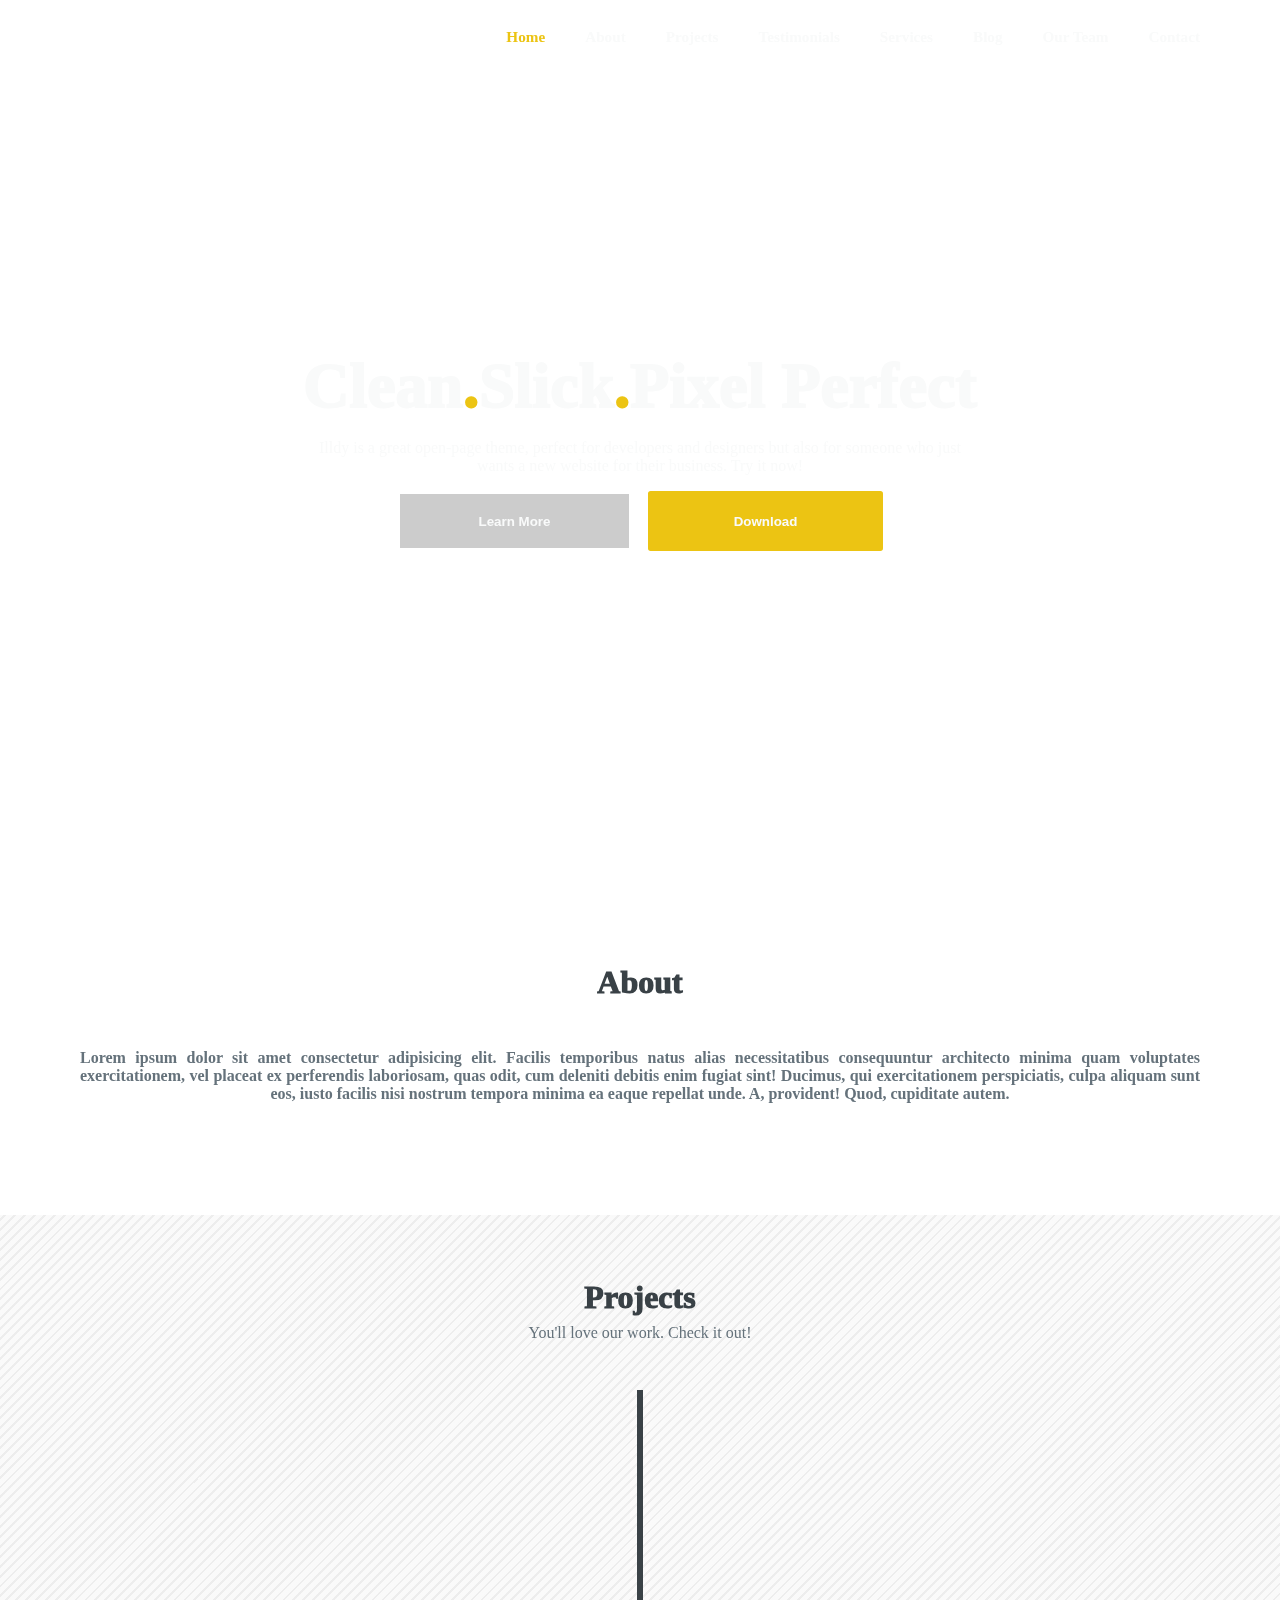
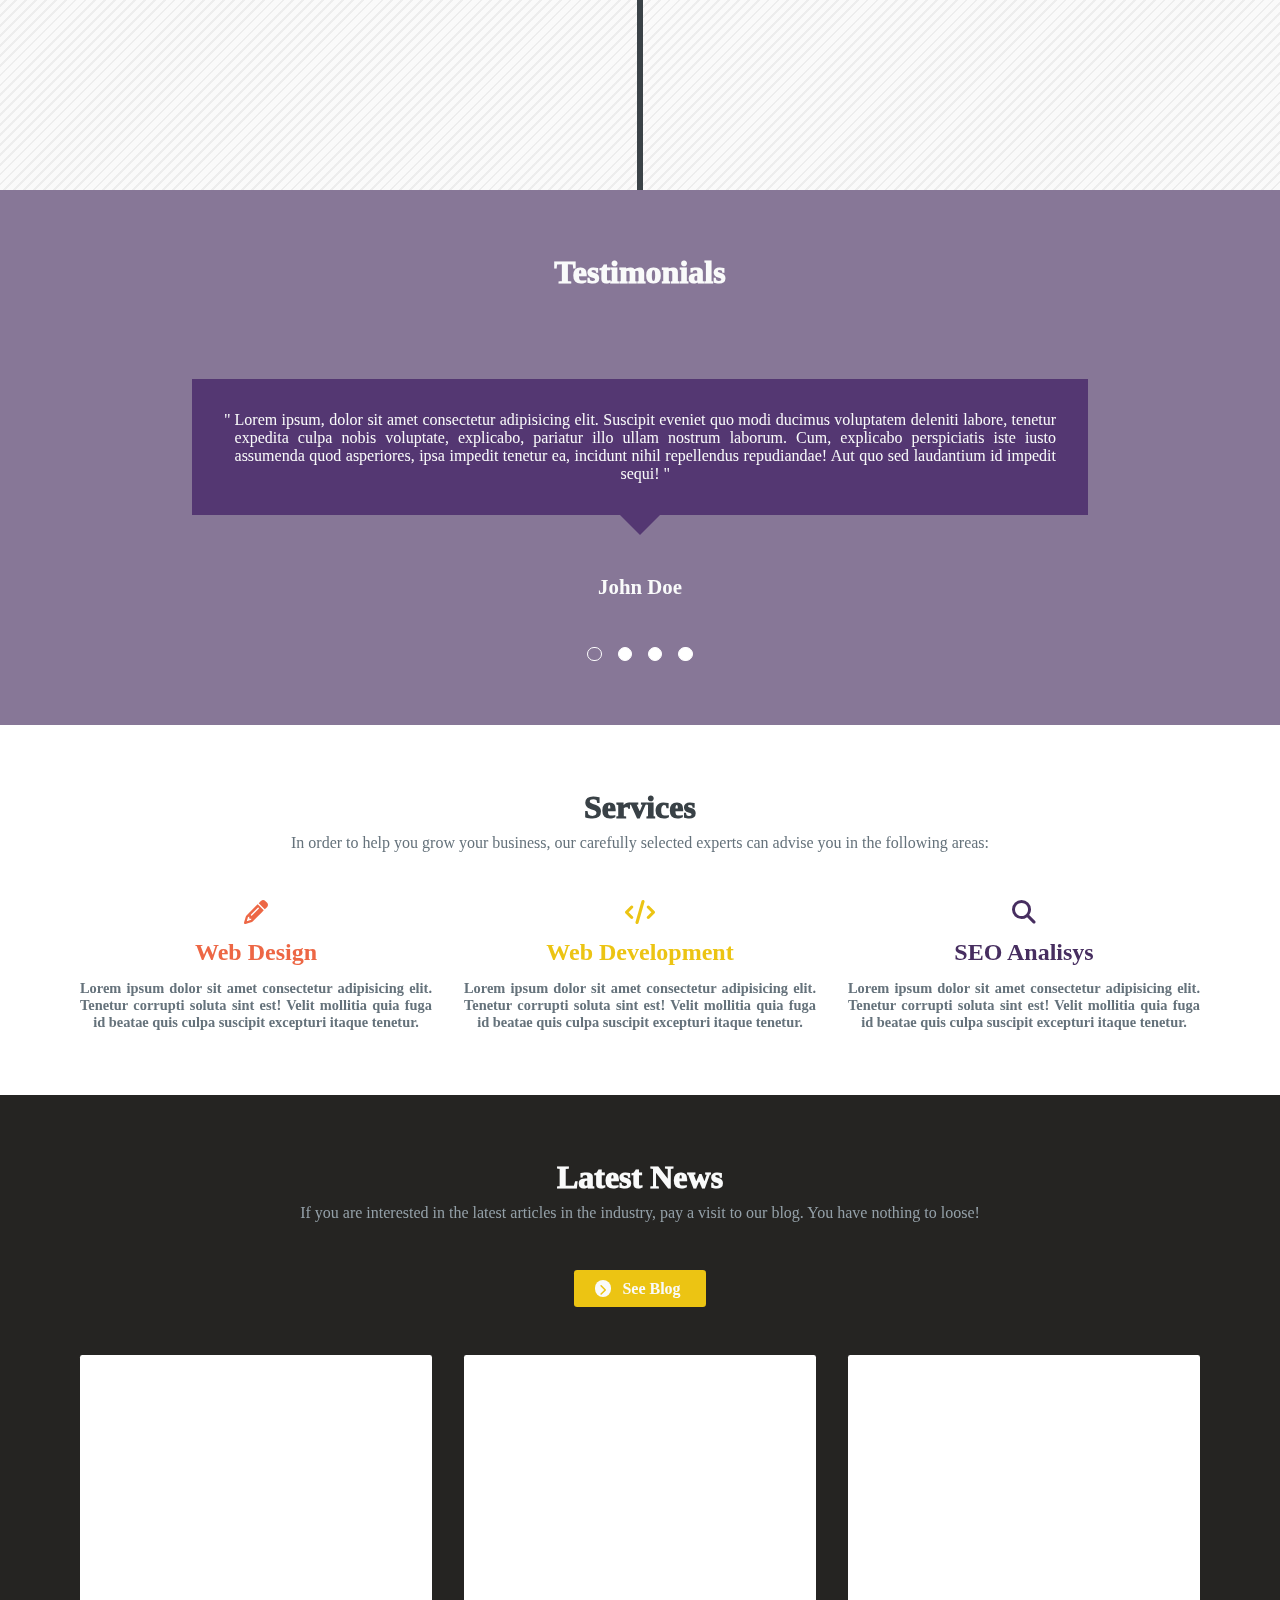
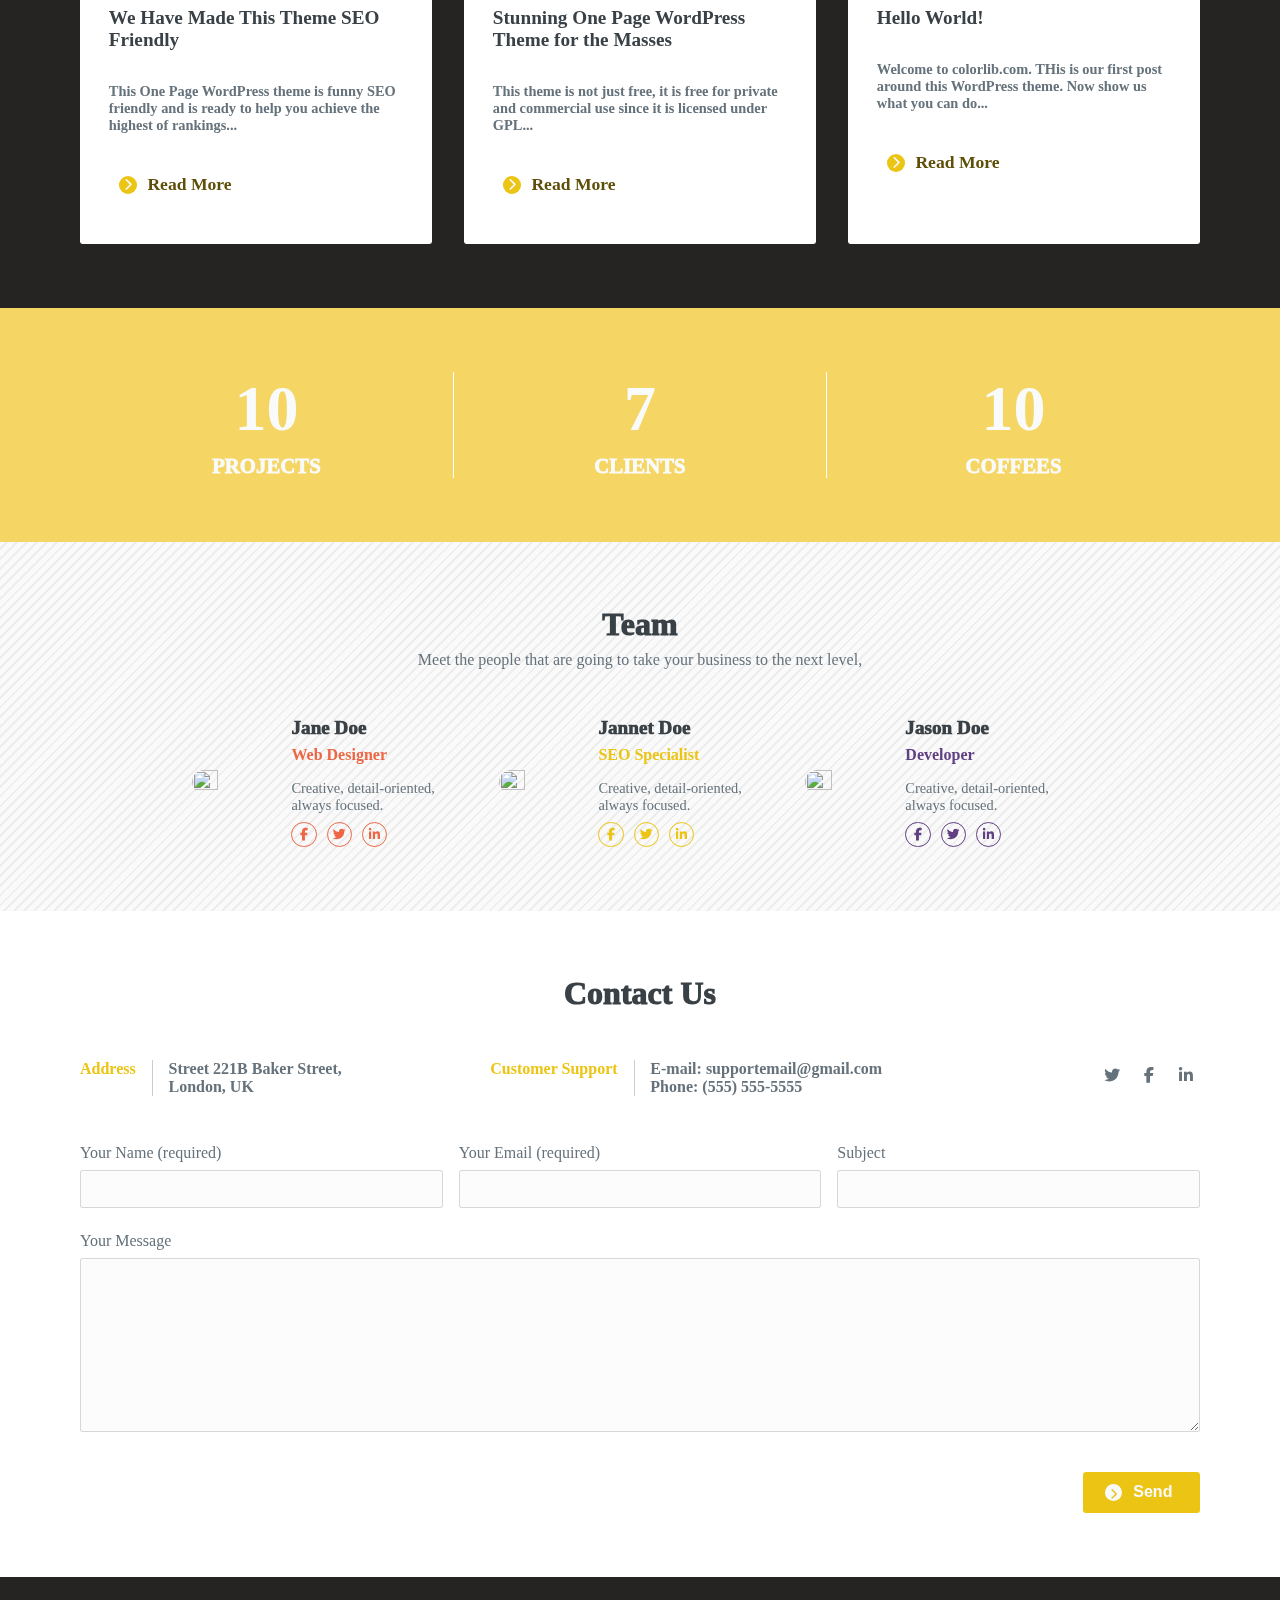
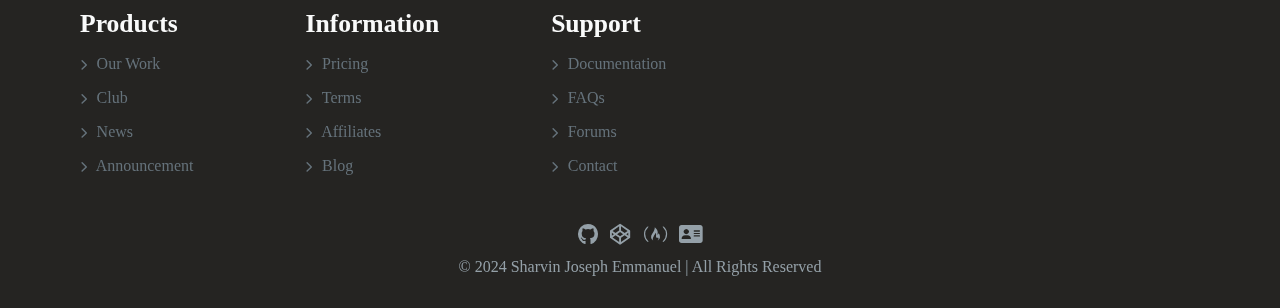
==== index.html @ 5772ea38 "Add files via upload" ====
<!DOCTYPE html>
<html lang="en">
   <head>
      <meta charset="UTF-8" />
      <meta name="viewport" content="width=device-width, initial-scale=1.0" />
      <title>Document</title>
      <link rel="stylesheet" href="https://cdnjs.cloudflare.com/ajax/libs/font-awesome/6.5.1/css/all.min.css" />
      <link rel="stylesheet" href="main.css" />
      <link rel="icon" type="image/x-icon" href="assets/favicon/favicon-32x32.png" />
      <script src="app.js" defer></script>
   </head>
   <body>
      <nav class="main-padding">
         <img src="images/logo.png" alt="" class="logo" />
         <div class="nav-links">
            <a class="active" href="#home">Home</a>
            <a class="" href="#about">About</a>
            <a class="" href="#projects">Projects</a>
            <a class="" href="#testimonials">Testimonials</a>
            <a class="" href="#services">Services</a>
            <a class="" href="#blog">Blog</a>
            <a class="" href="#team">Our Team</a>
            <a class="" href="#contact">Contact</a>
         </div>
      </nav>
      <div class="noise"></div>
      <main>
         <section class="main-padding" id="home">
            <div class="hero-container">
               <h1 class="hero-title">Clean<span>.</span>Slick<span>.</span>Pixel Perfect</h1>
               <p class="hero-subtitle">
                  Illdy is a great open-page theme, perfect for developers and designers but also for someone who just
                  wants a new website for their business. Try it now!
               </p>
               <div class="call-to-action">
                  <button>Learn More</button>
                  <button>Download</button>
               </div>
            </div>
         </section>
         <section class="main-padding" id="about">
            <div class="section-title">
               <h2>About</h2>
            </div>
            <div class="about-container">
               <p>
                  Lorem ipsum dolor sit amet consectetur adipisicing elit. Facilis temporibus natus alias necessitatibus
                  consequuntur architecto minima quam voluptates exercitationem, vel placeat ex perferendis laboriosam,
                  quas odit, cum deleniti debitis enim fugiat sint! Ducimus, qui exercitationem perspiciatis, culpa
                  aliquam sunt eos, iusto facilis nisi nostrum tempora minima ea eaque repellat unde. A, provident!
                  Quod, cupiditate autem.
               </p>
            </div>
            <div class="skills-container">
               <div><img src="images/skills/1.svg" alt="" /></div>
               <div><img src="images/skills/2.svg" alt="" /></div>
               <div><img src="images/skills/3.svg" alt="" /></div>
            </div>
         </section>
         <section class="main-padding" id="projects">
            <div class="section-title">
               <h2>Projects</h2>
               <p>You'll love our work. Check it out!</p>
            </div>
            <div class="projects-container">
               <div class="project-card">
                  <div class="thumbnail">
                     <img src="images/site-full/portfolio.png" alt="" />
                     <img src="images/site-full/portfolio.png" alt="" />
                  </div>
                  <div class="links">
                     <a href="https://jos3ph1205.github.io/portfolio" target="project">View Project</a>
                     <a href="https://github.com/jos3ph1205/portfolio" target="_blank">View Code</a>
                  </div>
               </div>
               <div class="project-card">
                  <div class="thumbnail">
                     <img src="images/site-full/web-docs.png" alt="" />
                     <img src="images/site-full/web-docs.png" alt="" />
                  </div>
                  <div class="links">
                     <a href="https://jos3ph1205.github.io/web-basics" target="project">View Project</a>
                     <a href="https://github.com/jos3ph1205/web-basics" target="_blank">View Code</a>
                  </div>
               </div>
               <div class="project-card">
                  <div class="thumbnail">
                     <img src="images/site-full/tribute-page.png" alt="" />
                     <img src="images/site-full/tribute-page.png" alt="" />
                  </div>
                  <div class="links">
                     <a href="https://jos3ph1205.github.io/tribute-page" target="project">View Project</a>
                     <a href="https://github.com/jos3ph1205/tribute-page" target="_blank">View Code</a>
                  </div>
               </div>
               <div class="project-card">
                  <div class="thumbnail">
                     <img src="images/site-full/law-services.png" alt="" />
                     <img src="images/site-full/law-services.png" alt="" />
                  </div>
                  <div class="links">
                     <a href="https://jos3ph1205.github.io/law-services" target="project">View Project</a>
                     <a href="https://github.com/jos3ph1205/law-services" target="_blank">View Code</a>
                  </div>
               </div>
            </div>
         </section>
         <section class="main-padding" id="testimonials">
            <div class="section-title">
               <h2>Testimonials</h2>
            </div>
            <div class="testimony-container">
               <img src="images/testimony-profile.png" alt="" />
               <p>
                  <span>"</span>Lorem ipsum, dolor sit amet consectetur adipisicing elit. Suscipit eveniet quo modi
                  ducimus voluptatem deleniti labore, tenetur expedita culpa nobis voluptate, explicabo, pariatur illo
                  ullam nostrum laborum. Cum, explicabo perspiciatis iste iusto assumenda quod asperiores, ipsa impedit
                  tenetur ea, incidunt nihil repellendus repudiandae! Aut quo sed laudantium id impedit sequi! "
               </p>
               <span class="name">John Doe</span>
            </div>
            <div class="testimony-scroller">
               <span></span>
               <span></span>
               <span></span>
               <span></span>
            </div>
         </section>
         <section class="main-padding" id="services">
            <div class="section-title">
               <h2>Services</h2>
               <p>
                  In order to help you grow your business, our carefully selected experts can advise you in the
                  following areas:
               </p>
            </div>
            <div class="services-container">
               <div style="--color: var(--clr-red)" class="service-card">
                  <i class="fa-solid fa-pencil"></i>
                  <span>Web Design</span>
                  <p>
                     Lorem ipsum dolor sit amet consectetur adipisicing elit. Tenetur corrupti soluta sint est! Velit
                     mollitia quia fuga id beatae quis culpa suscipit excepturi itaque tenetur.
                  </p>
               </div>
               <div style="--color: var(--clr-yellow)" class="service-card">
                  <i class="fa-solid fa-code"></i>
                  <span>Web Development</span>
                  <p>
                     Lorem ipsum dolor sit amet consectetur adipisicing elit. Tenetur corrupti soluta sint est! Velit
                     mollitia quia fuga id beatae quis culpa suscipit excepturi itaque tenetur.
                  </p>
               </div>
               <div style="--color: var(--clr-purple-dk)" class="service-card">
                  <i class="fa-solid fa-magnifying-glass"></i>
                  <span>SEO Analisys</span>
                  <p>
                     Lorem ipsum dolor sit amet consectetur adipisicing elit. Tenetur corrupti soluta sint est! Velit
                     mollitia quia fuga id beatae quis culpa suscipit excepturi itaque tenetur.
                  </p>
               </div>
            </div>
         </section>
         <section class="main-padding" id="blog">
            <div class="section-title">
               <h2>Latest News</h2>
               <p>
                  If you are interested in the latest articles in the industry, pay a visit to our blog. You have
                  nothing to loose!
               </p>
            </div>
            <a href="https://jos3ph1205.github.io/portfolio" target="project" class="btn" style="border: none">
               <span class="icon"><i class="fa-solid fa-chevron-right"></i></span>
               <span>See Blog</span>
            </a>
            <div class="news-container">
               <div class="news-card">
                  <div class="thumbnail" style="--url: url('images/services/1.png')"></div>
                  <div class="news-details">
                     <div class="title">We Have Made This Theme SEO Friendly</div>
                     <p>
                        This One Page WordPress theme is funny SEO friendly and is ready to help you achieve the highest
                        of rankings...
                     </p>
                     <span class="link">
                        <span class="icon"><i class="fa-solid fa-chevron-right"></i></span>
                        <span>Read More</span>
                     </span>
                  </div>
               </div>
               <div class="news-card">
                  <div class="thumbnail" style="--url: url('images/services/2.png')"></div>
                  <div class="news-details">
                     <div class="title">Stunning One Page WordPress Theme for the Masses</div>
                     <p>
                        This theme is not just free, it is free for private and commercial use since it is licensed
                        under GPL...
                     </p>
                     <span class="link">
                        <span class="icon"><i class="fa-solid fa-chevron-right"></i></span>
                        <span>Read More</span>
                     </span>
                  </div>
               </div>
               <div class="news-card">
                  <div class="thumbnail" style="--url: url('images/services/3.png')"></div>
                  <div class="news-details">
                     <div class="title">Hello World!</div>
                     <p>
                        Welcome to colorlib.com. THis is our first post around this WordPress theme. Now show us what
                        you can do...
                     </p>
                     <span class="link">
                        <span class="icon"><i class="fa-solid fa-chevron-right"></i></span>
                        <span>Read More</span>
                     </span>
                  </div>
               </div>
            </div>
         </section>
         <section class="main-padding" id="metrics">
            <div class="metrics-container">
               <div class="metric-box">
                  <p>10</p>
                  <span>Projects</span>
               </div>
               <div class="metric-box">
                  <p>7</p>
                  <span>Clients</span>
               </div>
               <div class="metric-box">
                  <p>10</p>
                  <span>Coffees</span>
               </div>
            </div>
         </section>
         <section class="main-padding" id="team">
            <div class="section-title">
               <h2>Team</h2>
               <p>Meet the people that are going to take your business to the next level,</p>
            </div>
            <div class="team-container">
               <div class="team-card" style="--color: var(--clr-red)">
                  <img src="images/team/1.png" alt="" />
                  <div class="team-info">
                     <div class="name">
                        <p>Jane Doe</p>
                        <span>Web Designer</span>
                     </div>
                     <div class="details">
                        <p>Creative, detail-oriented, always focused.</p>
                        <div class="socials">
                           <i class="fa-brands fa-facebook-f"></i>
                           <i class="fa-brands fa-twitter"></i>
                           <i class="fa-brands fa-linkedin-in"></i>
                        </div>
                     </div>
                  </div>
               </div>
               <div class="team-card" style="--color: var(--clr-yellow)">
                  <img src="images/team/2.png" alt="" />
                  <div class="team-info">
                     <div class="name">
                        <p>Jannet Doe</p>
                        <span>SEO Specialist</span>
                     </div>
                     <div class="details">
                        <p>Creative, detail-oriented, always focused.</p>
                        <div class="socials">
                           <i class="fa-brands fa-facebook-f"></i>
                           <i class="fa-brands fa-twitter"></i>
                           <i class="fa-brands fa-linkedin-in"></i>
                        </div>
                     </div>
                  </div>
               </div>
               <div class="team-card" style="--color: var(--clr-purple)">
                  <img src="images/team/3.png" alt="" />
                  <div class="team-info">
                     <div class="name">
                        <p>Jason Doe</p>
                        <span>Developer</span>
                     </div>
                     <div class="details">
                        <p>Creative, detail-oriented, always focused.</p>
                        <div class="socials">
                           <i class="fa-brands fa-facebook-f"></i>
                           <i class="fa-brands fa-twitter"></i>
                           <i class="fa-brands fa-linkedin-in"></i>
                        </div>
                     </div>
                  </div>
               </div>
            </div>
         </section>
         <section class="main-padding" id="contact">
            <div class="section-title">
               <h2>Contact Us</h2>
            </div>
            <div class="contact-info-container">
               <div class="contact-info-box address">
                  <span>Address</span>
                  <div class="vr"></div>
                  <div>
                     <p>Street 221B Baker Street,</p>
                     <p>London, UK</p>
                  </div>
               </div>
               <div class="contact-info-box support">
                  <span>Customer Support</span>
                  <div class="vr"></div>
                  <div>
                     <div class="support-wrapper">
                        <p>E-mail: supportemail@gmail.com</p>
                        <p>Phone: (555) 555-5555</p>
                     </div>
                     <div class="socials-wrapper">
                        <i class="fa-brands fa-twitter"></i>
                        <i class="fa-brands fa-facebook-f"></i>
                        <i class="fa-brands fa-linkedin-in"></i>
                     </div>
                  </div>
               </div>
            </div>
            <form class="contact-form" action="https://formsubmit.co/f148c52eeeea6dd54dc8dda9af7f0988 " method="POST">
               <div class="details">
                  <div class="input-box">
                     <label for="name">Your Name <span>(required)</span></label>
                     <input type="text" name="Name" id="name" required />
                  </div>
                  <div class="input-box">
                     <label for="email">Your Email <span>(required)</span></label>
                     <input type="email" name="Email" id="email" required />
                  </div>
                  <div class="input-box">
                     <label for="subject">Subject</label>
                     <input type="text" name="_subject" id="subject" />
                  </div>
               </div>
               <div class="message input-box">
                  <label for="message">Your Message</label>
                  <textarea name="Message" id="message" cols="30" rows="10"></textarea>
               </div>
               <button type="submit" class="btn">
                  <span class="icon"><i class="fa-solid fa-chevron-right"></i></span>
                  <span>Send</span>
               </button>
               <input type="hidden" name="_captcha" value="false" />
               <input type="text" name="_honey" style="display: none" />
               <input type="hidden" name="_next" value="http://127.0.0.1:5500/thanks" />
            </form>
         </section>
         <footer class="main-padding">
            <div class="footer-container">
               <div class="products-container col">
                  <div class="title">Products</div>
                  <p>
                     <i class="fa-solid fa-chevron-right"></i> Our Work
                  </p>
                  <p>
                     <i class="fa-solid fa-chevron-right"></i> Club
                  </p>
                  <p>
                     <i class="fa-solid fa-chevron-right"></i> News
                  </p>
                  <p>
                     <i class="fa-solid fa-chevron-right"></i> Announcement
                  </p>
               </div>
               <div class="information-container col">
                  <div class="title">Information</div>
                  <p>
                     <i class="fa-solid fa-chevron-right"></i> Pricing
                  </p>
                  <p>
                     <i class="fa-solid fa-chevron-right"></i> Terms
                  </p>
                  <p>
                     <i class="fa-solid fa-chevron-right"></i> Affiliates
                  </p>
                  <p>
                     <i class="fa-solid fa-chevron-right"></i> Blog
                  </p>
               </div>
               <div class="support-container col">
                  <div class="title">Support</div>
                  <p>
                     <i class="fa-solid fa-chevron-right"></i> Documentation
                  </p>
                  <p>
                     <i class="fa-solid fa-chevron-right"></i> FAQs
                  </p>
                  <p>
                     <i class="fa-solid fa-chevron-right"></i> Forums
                  </p>
                  <p>
                     <i class="fa-solid fa-chevron-right"></i> Contact
                  </p>
               </div>
            </div>
            <div class="socials-container">
               <div class="links">
               <a href="https://github.com/jos3ph1205" target="me">
                  <i class="fa-brands fa-github"></i>
               </a>
               <a href="https://codepen.io/Joseph_1205" target="me">
                  <i class="fa-brands fa-codepen"></i>
               </a>
               <a href="https://www.freecodecamp.org/jos3ph_1205" target="me">
                  <i class="fa-brands fa-free-code-camp"></i>
               </a>
               <a href="https://jos3ph1205.github.io/portfolio" target="me">
                  <i class="fa-solid fa-address-card"></i>
               </a>
            </div>
            <p>© 2024 Sharvin Joseph Emmanuel | All Rights Reserved</p>
            </div>
         </footer>
      </main>
   </body>
</html>
---- main.css ----
/* --------------------------------------------------
FONTS
-------------------------------------------------- */
@font-face {
   font-family: "Mulish";
   src: url("assets/fonts/Mulish-VariableFont_wght.ttf");
}

/* --------------------------------------------------
ANIMATIONS
-------------------------------------------------- */
@keyframes noise {
   0%,
   100% {
      background-position: 0 0;
   }

   10% {
      background-position: -30% 70%;
   }

   20% {
      background-position: 15% -25%;
   }

   30% {
      background-position: 57% -95%;
   }

   40% {
      background-position: -20% 75%;
   }

   50% {
      background-position: 75% -10%;
   }

   60% {
      background-position: -75% 80%;
   }

   70% {
      background-position: 55% -15%;
   }

   80% {
      background-position: -25% 75%;
   }

   90% {
      background-position: -80% 10%;
   }
}
@keyframes thumbnailSlide {
   to {
      translate: 0 -100%;
   }
}

/* --------------------------------------------------
ROOT
-------------------------------------------------- */
:root {
   /* BASE COLORS */
   --clr-base: hsl(0, 0%, 100%);
   --clr-base-striped: repeating-linear-gradient(
      -45deg,
      hsl(0, 0%, 98%),
      hsl(0, 0%, 98%) 5px,
      hsl(0, 0%, 93%) 5px,
      hsl(0, 0%, 93%) 7px
   );
   --clr-base-dk: hsl(40, 4%, 14%);
   --clr-base-dkr: hsl(40, 4%, 10%);

   /* ACCENT COLORS */
   --clr-yellow-ltr: hsl(49, 85%, 80%);
   --clr-yellow-lt: hsl(49, 85%, 65%);
   --clr-yellow: hsl(49, 85%, 50%);
   --clr-yellow-dk: hsl(49, 85%, 35%);
   --clr-yellow-dkr: hsl(49, 85%, 20%);

   --clr-red-ltr: hsl(12, 82%, 80%);
   --clr-red-lt: hsl(12, 82%, 70%);
   --clr-red: hsl(12, 82%, 60%);
   --clr-red-dk: hsl(12, 82%, 45%);
   --clr-red-dkr: hsl(12, 82%, 26%);

   --clr-purple-ltr: hsl(270, 35%, 80%);
   --clr-purple-lt: hsl(270, 35%, 55%);
   --clr-purple: hsl(270, 35%, 38%);
   --clr-purple-dk: hsl(270, 35%, 28%);
   --clr-purple-dkr: hsl(270, 35%, 15%);

   /* FONT WEIGHTS */
   --f-thin: 200;
   --f-light: 400;
   --f-normal: 600;
   --f-medium: 800;
   --f-bold: 1000;

   /* FONT COLOR */
   --clr-f-100: hsl(205, 10%, 98%);
   --clr-f-300: hsl(205, 10%, 62%);
   --clr-f-500: hsl(205, 10%, 44%);
   --clr-f-700: hsl(205, 10%, 25%);
   --clr-f-900: hsl(205, 10%, 5%);
}

/* --------------------------------------------------
BASE STYLING
-------------------------------------------------- */
*,
*::before,
*::after {
   box-sizing: border-box;
   padding: 0;
   margin: 0;
}
html {
   scroll-behavior: smooth;
}
body {
   position: relative;
   font-family: "Mulish", "Gill Sans MT", Calibri;
   color: var(--clr-f-900);
   background-color: var(--clr-base);
}
.main-padding {
   padding-block: 4rem;
   padding-inline: 5rem;
}
.section-title {
   display: flex;
   flex-direction: column;
   gap: 1ch;
   text-align: center;
   font-size: 1rem;
}
.section-title h2 {
   font-size: 2em;
   font-weight: var(--f-bold);
   color: var(--clr-f-700);
}
.section-title p {
   font-weight: var(--f-light);
   color: var(--clr-f-500);
}
.noise {
   position: absolute;
   inset: 0;
   background-image: url("images/1k_Dissolve_Noise_Texture.png");
   background-repeat: repeat;
   background-position: center;
   opacity: 0.06;
   mix-blend-mode: color-dodge;
   filter: blur(0.2px);
   animation: noise 1s steps(2) infinite;
   z-index: 10;
   pointer-events: none;
}

section {
   position: relative;
   /* isolation: isolate; */
   overflow: hidden;
   display: flex;
   flex-direction: column;
   align-items: center;
   gap: 3rem;
   perspective: 1000;
}

section::before {
   content: "";
   position: absolute;
   inset: 0;
   background-image: var(--bg-url);
   background-repeat: var(--bg-repeat);
   background-size: var(--bg-size);
   background-position: center;
   filter: brightness(var(--bg-brightness));
   z-index: -2;
}
section::after {
   content: "";
   position: absolute;
   inset: 0;
   background-color: color-mix(in srgb, var(--bg-tint), transparent 35%);
   z-index: -1;
}

section#thanks {
   --bg-url: url("images/thanks.jpg");
   --bg-size: cover;
   --bg-brightness: .6;
   color: var(--clr-f-100);
   justify-content: center;
   height: 100svh;
}
section#thanks .section-title h2 {
   color: var(--clr-yellow);
}
section#thanks .section-title p {
   color: var(--clr-f-100);
}

/* --------------------------------------------------
NAVBAR
-------------------------------------------------- */
nav {
   font-size: 1rem;
   position: fixed;
   width: 100%;
   z-index: 100;
   padding-block: 1.2em !important;

   display: flex;
   justify-content: space-between;
   align-items: center;

   animation: nav-transition .5s ease forwards;
   animation-timeline: scroll(y);
   animation-range: 0 20svh;
}
nav .logo {
   height: 4vh;
}
.nav-links {
   display: flex;
   gap: 2.5em;
}
.nav-links a {
   text-decoration: none;
   color: var(--clr-f-100);
   font-weight: var(--f-medium);
   font-size: .95em;

   transition: .2s ease;
}
.nav-links a.active {
   color: var(--clr-yellow);
}
.nav-links a:hover {
   color: var(--clr-yellow);
   translate: 0 2px;
   scale: 1.1;
}
::-webkit-scrollbar {
   width: 16px;
   height: 16px;
   background-color: var(--clr-base-dkr);
   cursor: pointer;
   /* border-left: solid 1px hsla(0, 0%, 100%, 0.1); */
}
::-webkit-scrollbar-thumb {
   border-radius: 10vh;
   background-color: var(--clr-base-dk);
   box-shadow: inset 0 0 0 1px hsla(0, 0%, 100%, 0.23) ;
   border: 3px solid var(--clr-base-dkr);
   margin: 10em;
}
::-webkit-scrollbar-thumb:hover {
   background-color: color-mix(in srgb, var(--clr-base-dkr), hsl(220, 20%, 50%) 15%);
}
::-webkit-scrollbar-thumb:active {
   background-color: color-mix(in srgb, var(--clr-base-dkr), hsl(220, 20%, 50%) 25%);
   cursor: grabbing;
}

@keyframes nav-transition {
   100% {
      background-color: var(--clr-base-dk);
      padding-inline: 2em !important;
   }
}

/* --------------------------------------------------
HOME SECTION
-------------------------------------------------- */
section#home {
   --bg-url: url("images/home.jpg");
   --bg-repeat: repeat;
   --bg-size: contain;
   --bg-brightness: 0.8;
   height: 100svh;
   justify-content: center;
}

.hero-container {
   display: flex;
   flex-direction: column;
   align-items: center;
   gap: 1rem;
   text-align: center;
   font-size: 1rem;
   color: var(--clr-f-100);
}
.hero-title {
   font-size: 4em;
   font-weight: var(--f-bold);
}
.hero-title span {
   color: var(--clr-yellow);
}
.hero-subtitle {
   width: 70%;
}

.call-to-action {
   display: flex;
   justify-content: center;
   gap: 1rem;
   width: 50%;
}
.call-to-action button {
   width: 100%;
   color: inherit;
   padding-block: 1.2rem;
   font-weight: var(--f-normal);
   border: solid 3px;
   border-radius: 0.2em;
}
.call-to-action button:nth-child(1) {
   background-color: hsla(0, 0%, 0%, 0.2);
   border-color: white;
}
.call-to-action button:nth-child(2) {
   background-color: var(--clr-yellow);
   border-color: var(--clr-yellow);
}

/* --------------------------------------------------
ABOUT SECTION
-------------------------------------------------- */
.about-container {
   text-align: justify;
   text-align-last: center;
   font-weight: var(--f-normal);
   color: var(--clr-f-500);
}
.skills-container {
   display: flex;
   justify-content: center;
   gap: 2rem;
   width: 100%;
}
.skills-container div {
   width: 100%;
}
.skills-container img {
   display: block;
   width: 100%;
}

/* --------------------------------------------------
PROJECTS SECTION
-------------------------------------------------- */
section#projects {
   background: var(--clr-base-striped);
   padding-inline: 0;
   padding-bottom: 0;
}
.projects-container {
   display: flex;
}
.project-card {
   position: relative;
   flex-basis: 100%;
   height: 400px;
   overflow: hidden;
   transform-origin: center;
   transition: 0.4s ease;
   cursor: pointer;
   font-size: 1rem;
   isolation: isolate;
}
.project-card::after {
   content: "";
   position: absolute;
   inset: 0;
   background-color: hsla(0, 0%, 0%, 0.2);

   transition: 0.5s ease;
}
.project-card:not(:last-child) {
   border-right: solid 2px var(--clr-f-700);
}
.project-card .links {
   position: absolute;
   top: -8%;
   left: 0;
   height: 100%;
   width: 100%;
   opacity: 0;
   display: flex;
   flex-direction: column;
   align-items: center;
   justify-content: center;
   gap: 2em;
   z-index: 1;

   transition: 0.1s ease-out 0s;
}
.project-card .links a {
   text-decoration: none;
   text-transform: uppercase;
   color: var(--clr-f-100);
   font-weight: var(--f-normal);
   font-size: 1em;
}
.project-card .links a:hover {
   text-decoration: underline;
   text-decoration-thickness: 1px;
}

.project-card .thumbnail {
   display: flex;
   flex-direction: column;
}
.project-card img {
   user-select: none;
   width: 100%;
   animation: thumbnailSlide 90s linear infinite;
}
.project-card:hover {
   flex-basis: 160%;
}
.project-card:hover::after {
   background-color: hsla(0, 0%, 0%, 0.7);
}
.project-card:hover .links {
   top: 0;
   opacity: 1;
   transition: 0.2s ease-out 0.3s;
}

/* --------------------------------------------------
TESTIMONIALS SECTION
-------------------------------------------------- */
section#testimonials {
   --bg-url: url("images/testimony.jpg");
   --bg-size: cover;
   --bg-tint: var(--clr-purple-dk);
   color: var(--clr-f-100);
}
section#testimonials .section-title h2 {
   color: inherit;
}

.testimony-container {
   display: flex;
   flex-direction: column;
   align-items: center;
   font: 1rem;
   gap: 2.5em;
}
.testimony-container img {
   border-radius: 50%;
   width: 160px;
}
.testimony-container p {
   --arrow-size: 20px;
   position: relative;
   background-color: color-mix(in srgb, var(--clr-purple), black 13%);
   padding: 2em;
   margin-bottom: var(--arrow-size);
   text-align: justify;
   text-align-last: center;
   display: flex;
   gap: 0.5ch;
   width: 80%;
}
.testimony-container p::before {
   content: "";
   position: absolute;
   bottom: calc(var(--arrow-size) * -1);
   left: 50%;
   translate: -50%;

   border-left: 20px solid transparent;
   border-right: 20px solid transparent;
   border-top: 20px solid color-mix(in srgb, var(--clr-purple), black 13%);
}
.testimony-container > span {
   font-size: 1.3em;
   font-weight: var(--f-medium);
}

.testimony-scroller {
   display: flex;
   font-size: 1rem;
   gap: 1em;
}
.testimony-scroller span {
   background-color: white;
   width: 0.9em;
   border: solid 0.1em white;
   aspect-ratio: 1 / 1;
   border-radius: 50%;

   transition: 0.4s ease;
   cursor: pointer;
}
.testimony-scroller span:first-child {
   background-color: transparent;
}
.testimony-scroller span:hover {
   background-color: transparent;
}

/* --------------------------------------------------
SERVICES SECTION
-------------------------------------------------- */
.services-container {
   display: flex;
   gap: 2rem;
   width: 100%;
}
.service-card {
   font-size: 1rem;
   display: flex;
   flex-direction: column;
   align-items: center;
   width: 100%;
   gap: 0.9em;
}
.service-card i,
.service-card span {
   font-size: 1.5rem;
   color: var(--color);
   font-weight: var(--f-medium);
}
.service-card p {
   color: var(--clr-f-500);
   font-weight: var(--f-normal);
   text-align: justify;
   text-align-last: center;
   font-size: 0.9em;
}

/* --------------------------------------------------
NEWS SECTION
-------------------------------------------------- */
section#blog {
   background-color: var(--clr-base-dk);
   color: var(--clr-f-100);
}
section#blog .section-title h2 {
   color: inherit;
}
section#blog .section-title p {
   color: var(--clr-f-300);
}

.btn {
   text-decoration: none;
   color: var(--clr-f-100);
   font-weight: var(--f-normal);
   background-color: var(--clr-yellow);
   display: flex;
   align-items: center;
   justify-content: center;
   white-space: nowrap;
   font-size: 1em;
   gap: 1em;
   padding: 0.6em 1.6em;
   overflow: hidden;
   transition: 0.4s ease;
   border-radius: 0.2em;
   justify-self: flex-end;
   border: solid 2px var(--clr-yellow);
   cursor: pointer;
}
.btn span:last-child {
   z-index: 1;
}
.btn .icon {
   position: relative;
   color: var(--clr-yellow);
   height: 100%;
   aspect-ratio: 1 / 1;
   font-size: 0.7em;
   isolation: isolate;
   display: grid;
   place-items: center;
   transition: 0.2s ease 0.1s;
}
.btn .icon::before {
   content: "";
   position: absolute;
   display: block;
   height: 1.5em;
   aspect-ratio: 1 / 1;
   border-radius: 10vh;
   background-color: var(--clr-f-100);
   z-index: -1;

   transition: 0.3s cubic-bezier(0.25, 0.6, 0, 1);
}

.btn:hover .icon::before {
   height: 40em;
   transition: 0.5s ease-out;
}
.btn:hover {
   color: var(--clr-yellow);
}
.btn:hover .icon {
   translate: 0.2em 0;
   transition: 0.4s;
}

.news-container {
   display: flex;
   gap: 2em;
}
.news-card {
   font-size: 1rem;
   width: 100%;
   background-color: var(--clr-base);
   color: var(--clr-f-700);
   border-radius: 0.15em;

   display: flex;
   flex-direction: column;
   overflow: hidden;
   transition: 0.3s ease;
}
.news-details {
   display: flex;
   flex-direction: column;
   gap: 2em;
   padding: 2.5em 1.8em;
}
.news-details .title {
   font-size: 1.2em;
   font-weight: var(--f-medium);
}
.news-card .thumbnail {
   width: 100%;
   transition: 0.3s ease-in-out;
   background-image: var(--url);
   background-size: cover;
   aspect-ratio: 2 / 1.2;
   /* z-index: -1; */
}

.news-details p {
   color: var(--clr-f-500);
   font-weight: var(--f-normal);
   font-size: 0.9em;
}
.news-card .link {
   text-decoration: none;
   color: var(--clr-yellow-dkr);
   font-weight: var(--f-normal);
   display: flex;
   align-items: center;
   font-size: 1.1em;
   gap: 0.5em;
   padding: 0.5em;
   overflow: hidden;
   transition: 0.4s ease;
   border-radius: 0.2em;
   justify-self: flex-end;
   cursor: pointer;
}
.news-details .link span:last-child {
   z-index: 1;
}
.news-details .link .icon {
   position: relative;
   color: var(--clr-f-100);
   height: 100%;
   aspect-ratio: 1 / 1;
   font-size: 0.7em;
   isolation: isolate;
   display: grid;
   place-items: center;
   transition: 0.2s ease 0.1s;
}
.news-details .link .icon::before {
   content: "";
   position: absolute;
   display: block;
   height: 1.5em;
   aspect-ratio: 1 / 1;
   border-radius: 10vh;
   background-color: var(--clr-yellow);
   z-index: -1;

   transition: 0.3s cubic-bezier(0.25, 0.6, 0, 1);
}

.news-details .link:hover .icon::before {
   height: 40em;
   transition: 0.4s ease-out;
}
.news-details .link:hover {
   color: var(--clr-f-100);
}
.news-details .link:hover .icon {
   translate: 0.2em 0;
   transition: 0.4s;
}

.news-card:has(+ .news-card + .news-card:hover) {
   box-shadow: 0 0 2em hsla(0, 0%, 0%, 0.2);
   opacity: 0.15;
   translate: -1.2em 0;
}
.news-card:has(+ .news-card:hover) {
   box-shadow: 0 0 2em hsla(0, 0%, 0%, 0.4);
   opacity: 0.4;
   translate: -0.5em 0;
}
.news-card:hover {
   box-shadow: 0 0 2em hsla(0, 0%, 50%, 0.7);
   translate: 0 15px;
}
.news-card:hover + .news-card {
   box-shadow: 0 0 2em hsla(0, 0%, 0%, 0.4);
   opacity: 0.4;
   translate: 0.5em 0;
}
.news-card:hover + .news-card + .news-card {
   box-shadow: 0 0 1em hsla(0, 0%, 0%, 0.2);
   opacity: 0.15;
   translate: 1.2em 0;
}

/* --------------------------------------------------
METRICS SECTION
-------------------------------------------------- */
section#metrics {
   --bg-url: url("images/metrics.jpg");
   --bg-size: cover;
   --bg-tint: color-mix(in srgb, var(--clr-yellow), orange 20%);
}

.metrics-container {
   display: flex;
   justify-content: space-between;
   width: 100%;
   height: max-content;
   flex-basis: 100%;
}
.metric-box:nth-child(even) {
   border-left: solid 1px white;
   border-right: solid 1px white;
}
.metric-box {
   width: 100%;
   display: flex;
   flex-direction: column;
   text-align: center;
   font-size: 1em;
   gap: 0.5em;
   color: var(--clr-f-100);
}
.metric-box p {
   font-size: 4em;
   font-weight: var(--f-medium);
}
.metric-box span {
   font-size: 1.3em;
   font-weight: var(--f-bold);
   text-transform: uppercase;
}

/* --------------------------------------------------
TEAM SECTION
-------------------------------------------------- */
section#team {
   background: var(--clr-base-striped);
}

.team-container {
   font-size: 1rem;
   display: flex;
   gap: 1.5em;
}
.team-card {
   font-size: 1em;
   width: 100%;
   display: flex;
   align-items: center;
   gap: inherit;
}
.team-card img {
   width: 35%;
   height: min-content;
   border-radius: 100vh;
}

.team-info {
   display: flex;
   flex-direction: column;
   gap: 1em;
}
.team-info .name {
   display: flex;
   flex-direction: column;
   gap: 0.4em;
}
.team-info .name p {
   font-size: 1.2em;
   font-weight: var(--f-bold);
   color: var(--clr-f-700);
}
.team-info .name span {
   font-weight: var(--f-normal);
   color: var(--color);
}

.team-info .details {
   display: flex;
   flex-direction: column;
   gap: 0.5em;
}
.team-info .details p {
   font-size: 0.9em;
   color: var(--clr-f-500);
}
.team-info .socials {
   display: flex;
   gap: 0.6em;
}
.team-info .socials i {
   font-size: 0.8em;
   color: var(--color);
   padding: 0.4em;
   height: 2em;
   aspect-ratio: 1 / 1;
   border-radius: 50%;
   border: solid 1px var(--color);
   display: grid;
   place-items: center;

   transition: 0.15s ease;
   cursor: pointer;
}
.team-info .socials i:hover {
   color: var(--clr-f-100);
   background-color: var(--color);
}

/* --------------------------------------------------
CONTACT SECTION
-------------------------------------------------- */
.contact-info-container {
   font-size: 1rem;
   width: 100%;
   display: flex;
   gap: 1em;
   align-items: flex-start;
}
.contact-info-box {
   font-size: 1em;
   width: 50%;
   display: flex;
   justify-content: space-between;
   gap: 1em;
   font-weight: var(--f-normal);
}
.contact-info-box > .vr {
   width: 1px;
   background-color: hsla(0, 0%, 0%, 0.2);
}
.contact-info-box > span {
   color: var(--clr-yellow);
   white-space: nowrap;
}
.contact-info-box > div {
   width: 100%;
   color: var(--clr-f-500);
}
.contact-info-box.support {
   width: 90%;
}
.contact-info-box.support > div {
   display: flex;
   gap: inherit;
   justify-content: space-between;
}
.contact-info-box .socials-wrapper {
   display: flex;
   gap: .5em;
}
.contact-info-box .socials-wrapper i {
   cursor: pointer;
   height: 1.8em;
   aspect-ratio: 1 / 1;
   border-radius: 50%;

   display: grid;
   place-items: center;

   transition: .2s ease;
}
.contact-info-box .socials-wrapper i:hover {
   background-color: var(--clr-yellow);
   color: var(--clr-f-100);
}
.contact-form {
   font-size: 1rem;
   width: 100%;
   display: flex;
   flex-direction: column;
   gap: 1.5em;
}
.contact-form .details {
   display: flex;
   gap: 1em;
}
.contact-form .input-box {
   width: 100%;
   display: flex;
   flex-direction: column;
   gap: .5em;
}
.contact-form .input-box [name] {
   padding: .8em;
   width: 100%;
   border: solid 1px hsla(0, 0%, 0%, 0.15);
   background-color: hsla(0, 0%, 0%, 0.01);
   border-radius: .2em;

   transition: .2s ease;
}
.contact-form .input-box label {
   color: var(--clr-f-500);
}

.contact-form .btn {
   align-self: flex-end;
   margin-top: 1em;
}


footer {
   background-color: var(--clr-base-dk);
   padding-block: 2rem !important;
   display: flex;
   flex-direction: column;
   gap: 3rem;
}
.footer-container {
   display: flex;
   font-size: 1rem;
   gap: 7em;
}
.footer-container .col {
   display: flex;
   flex-direction: column;
   gap: 1em;
}
.footer-container .col .title {
   font-size: 1.6em;
   color: var(--clr-f-100);
   font-weight: var(--f-medium);
}
.footer-container .col p {
   color: var(--clr-f-500);
   cursor: pointer;
   transition: .2s ease;
}
.footer-container .col p i {
   font-size: .7em;
   vertical-align: middle;
   margin-right: .5em;
}
.footer-container .col p:hover {
   color: var(--clr-f-300);
}

.socials-container {
   display: flex;
   flex-direction: column;
   justify-content: center;
   gap: .7em;
   text-align: center;
   color: var(--clr-f-300);
}

.socials-container .links {
   display: flex;
   justify-content: center;
   gap: .6em;
   font-size: 1.3em;
}
.socials-container .links a {
   text-decoration: none;
   color: inherit;
   transition: .2s ease;
}
.socials-container .links a:hover {
   color: var(--clr-f-100);
}
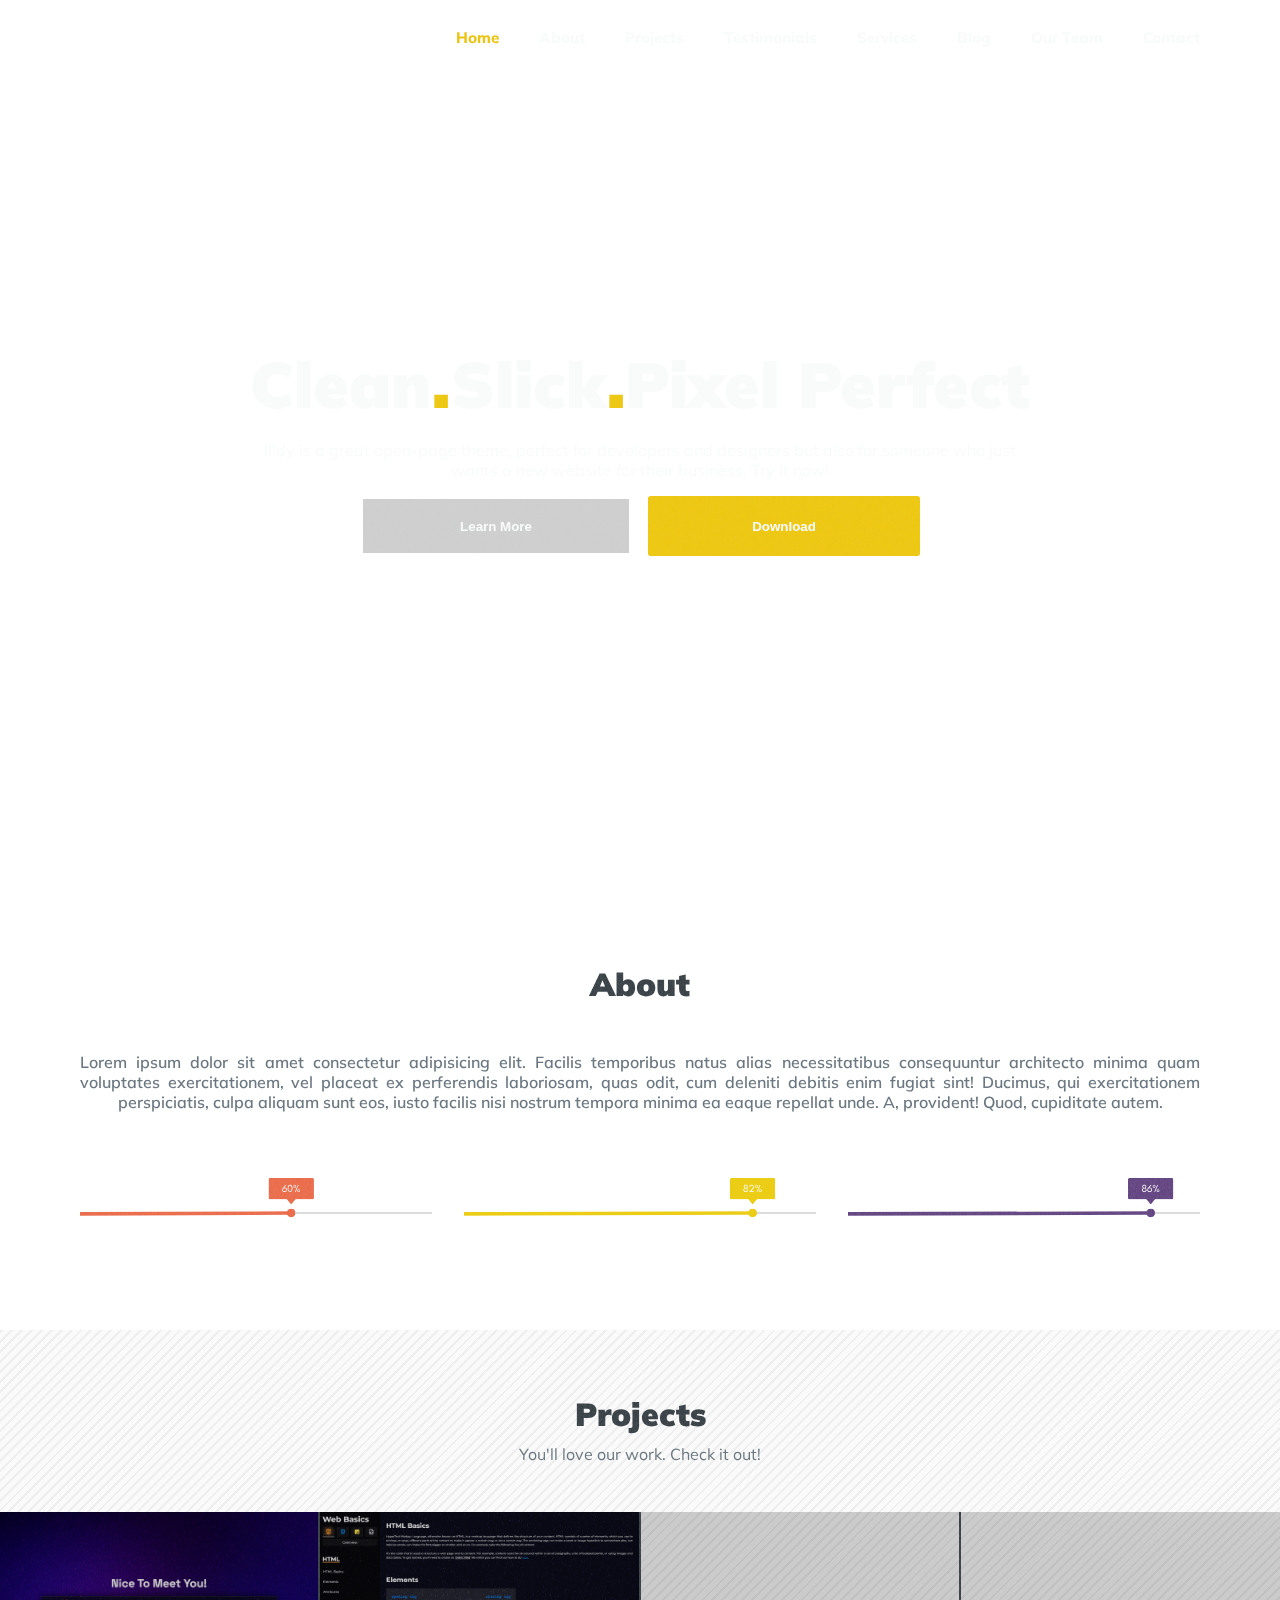
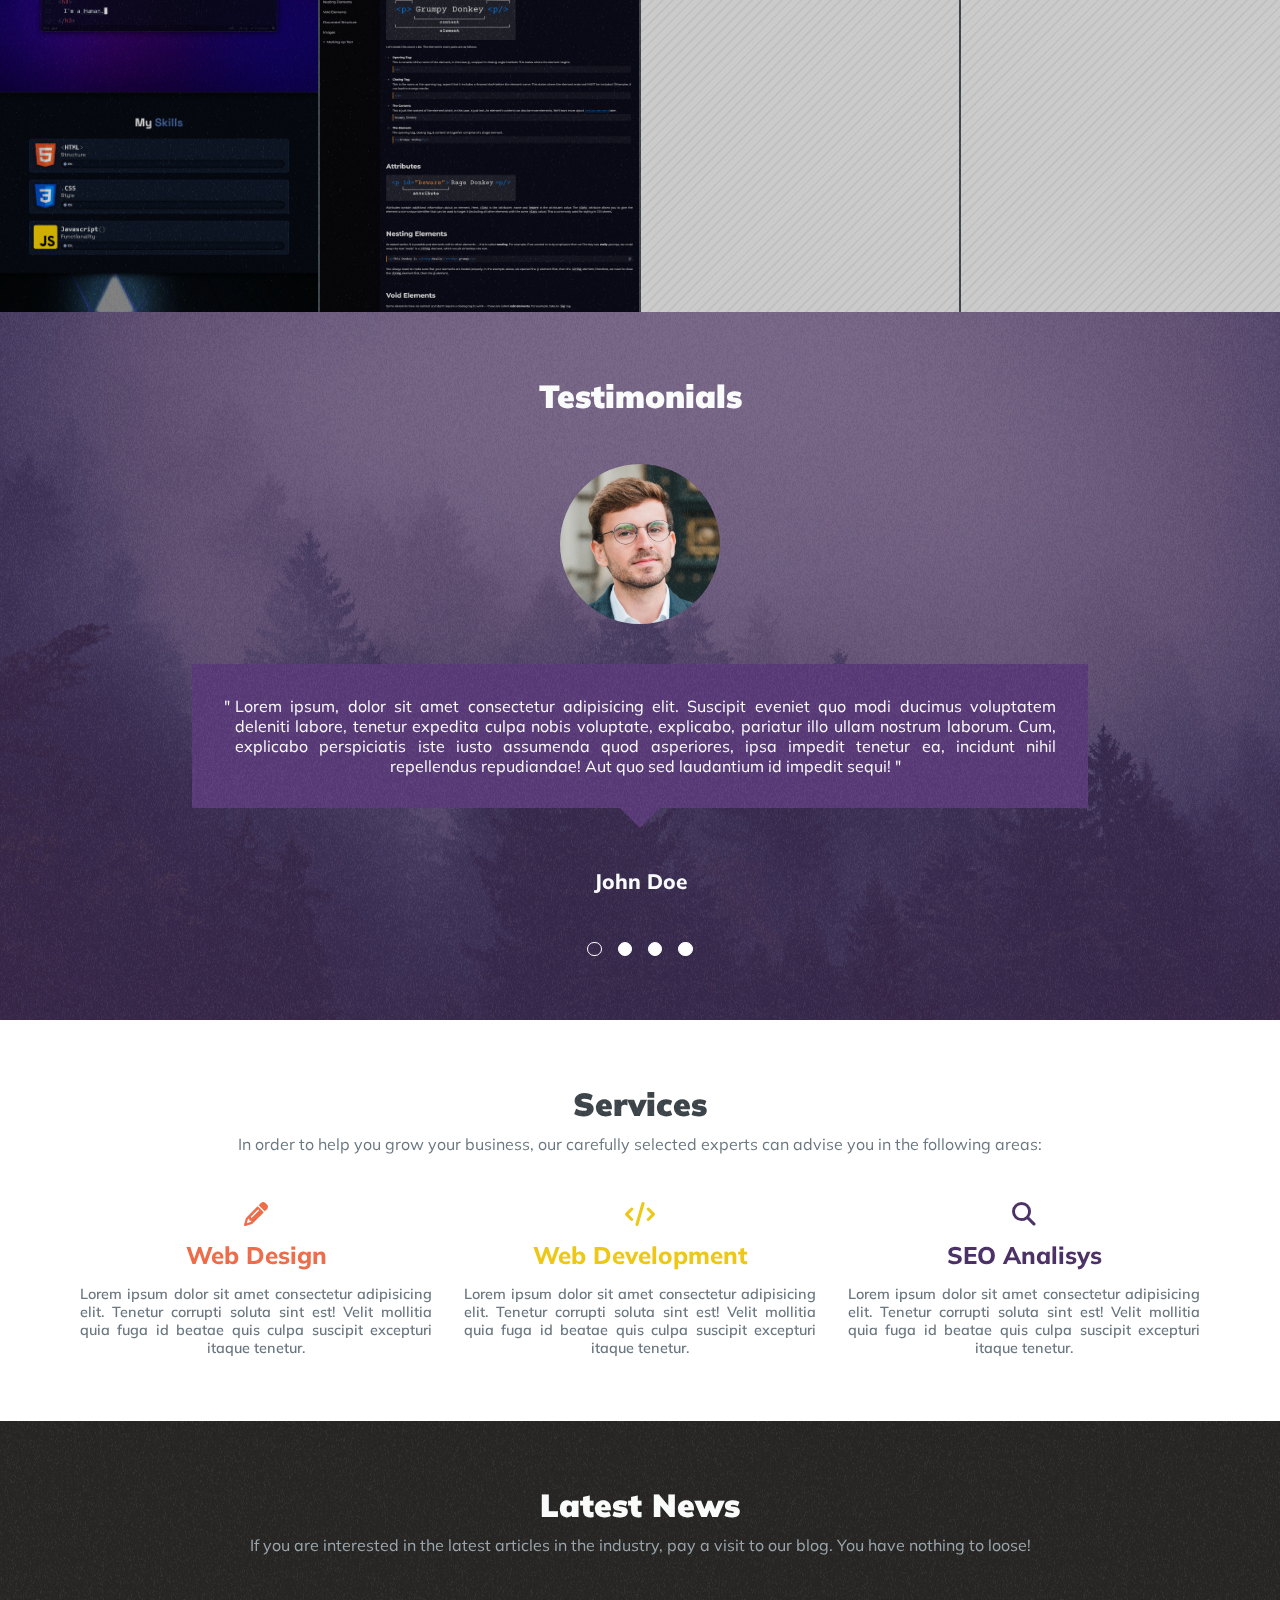
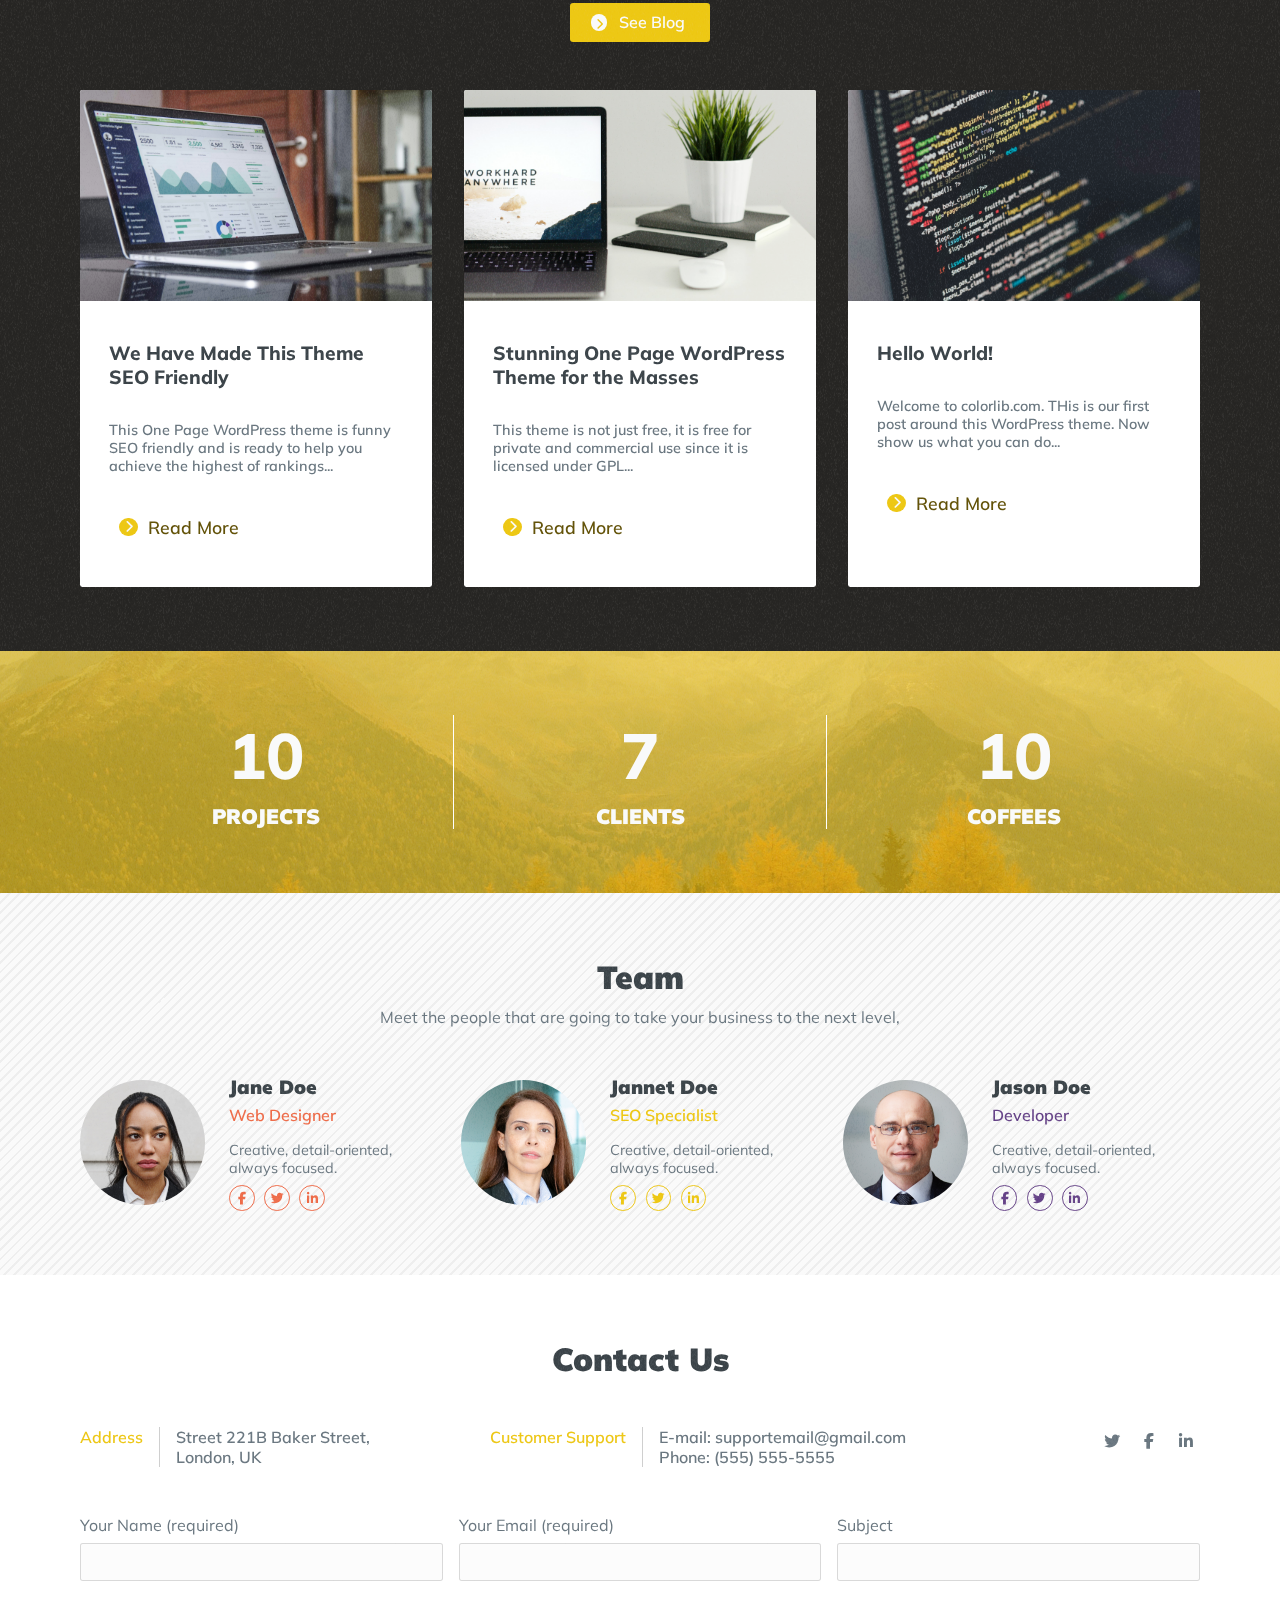
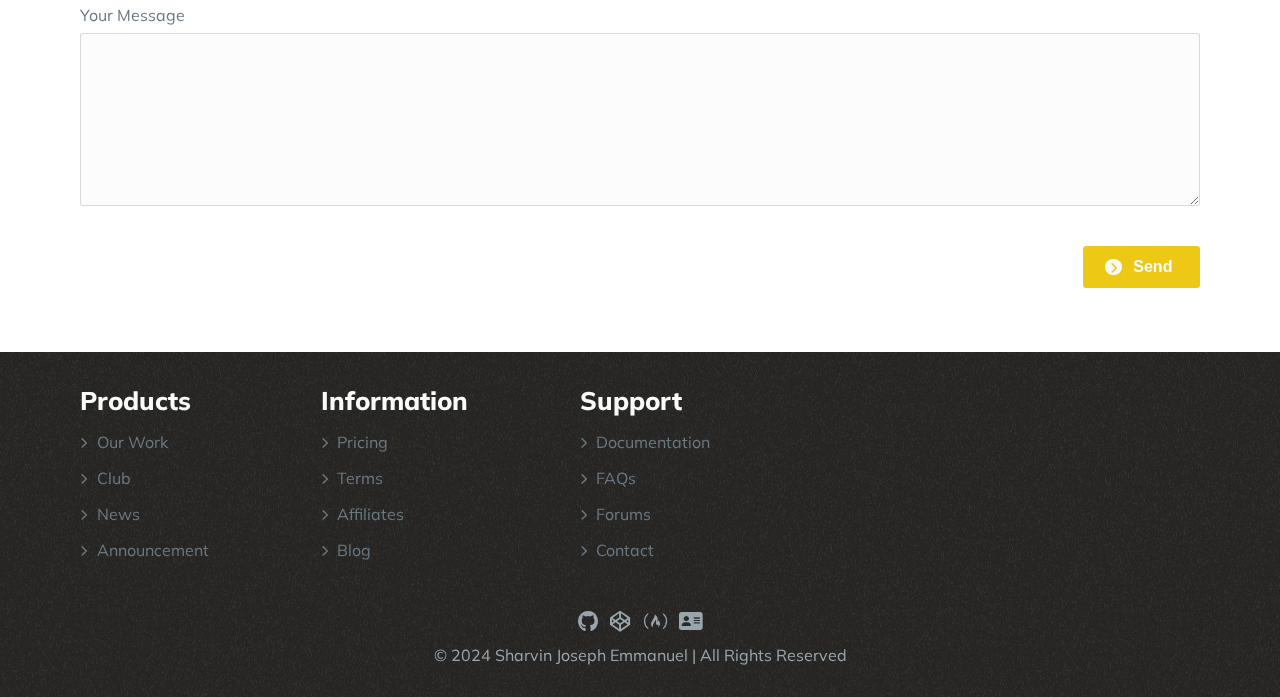
==== commit 12d8d29a: "Add files via upload" ====
--- a/index.html
+++ b/index.html
@@ -3,7 +3,7 @@
    <head>
       <meta charset="UTF-8" />
       <meta name="viewport" content="width=device-width, initial-scale=1.0" />
-      <title>Document</title>
+      <title>Illdy</title>
       <link rel="stylesheet" href="https://cdnjs.cloudflare.com/ajax/libs/font-awesome/6.5.1/css/all.min.css" />
       <link rel="stylesheet" href="main.css" />
       <link rel="icon" type="image/x-icon" href="assets/favicon/favicon-32x32.png" />
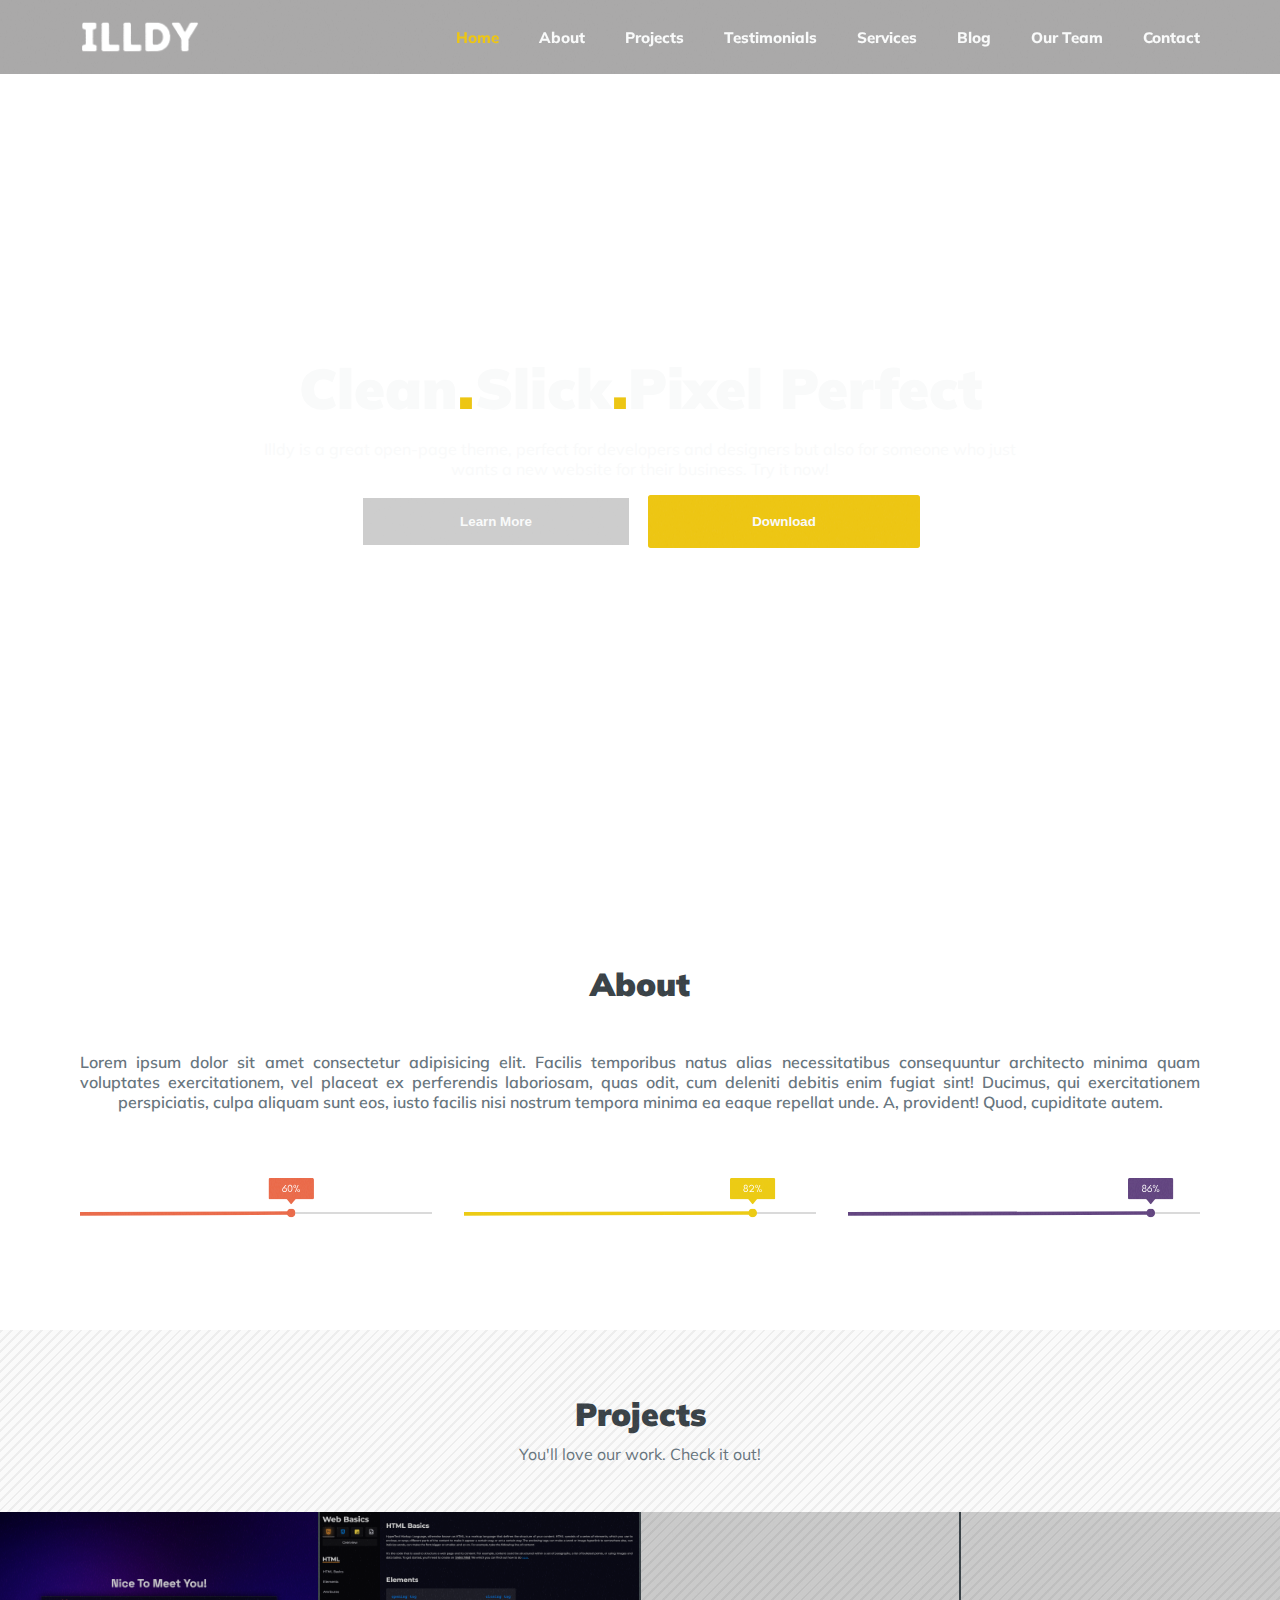
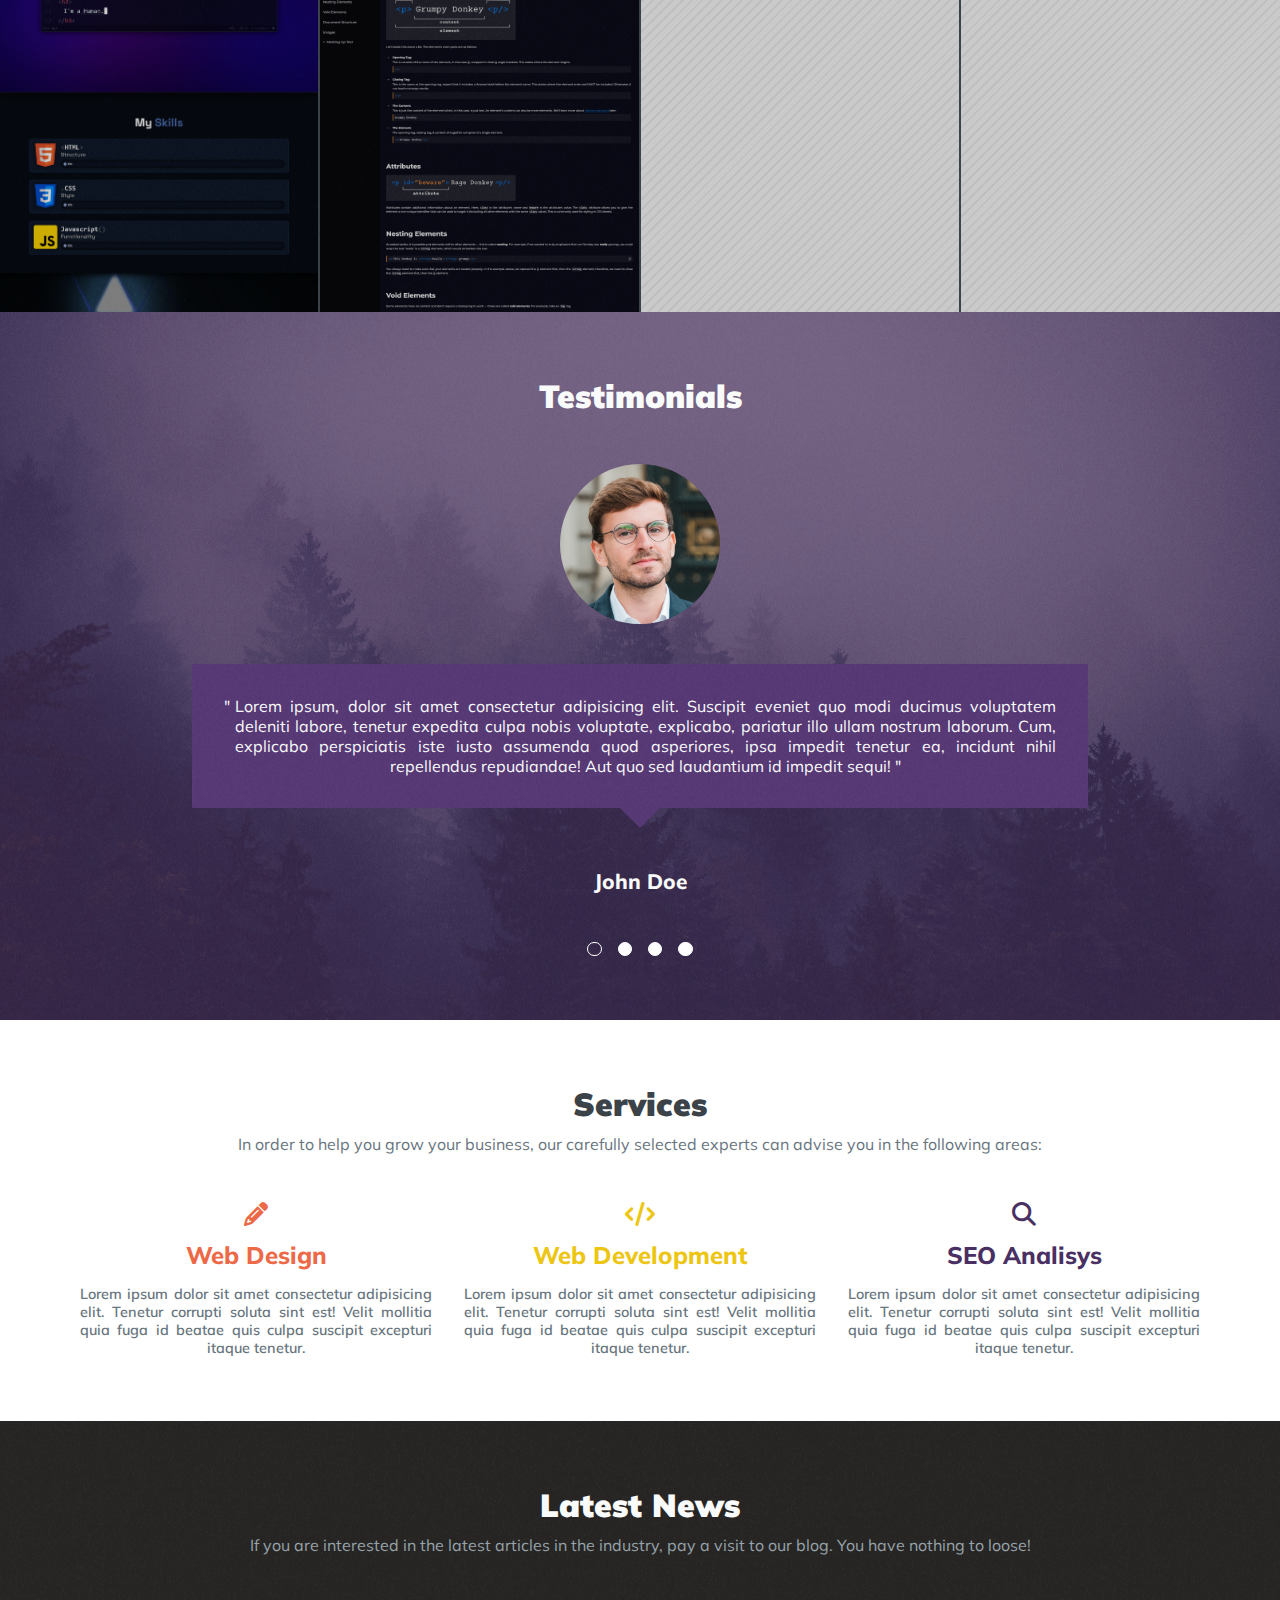
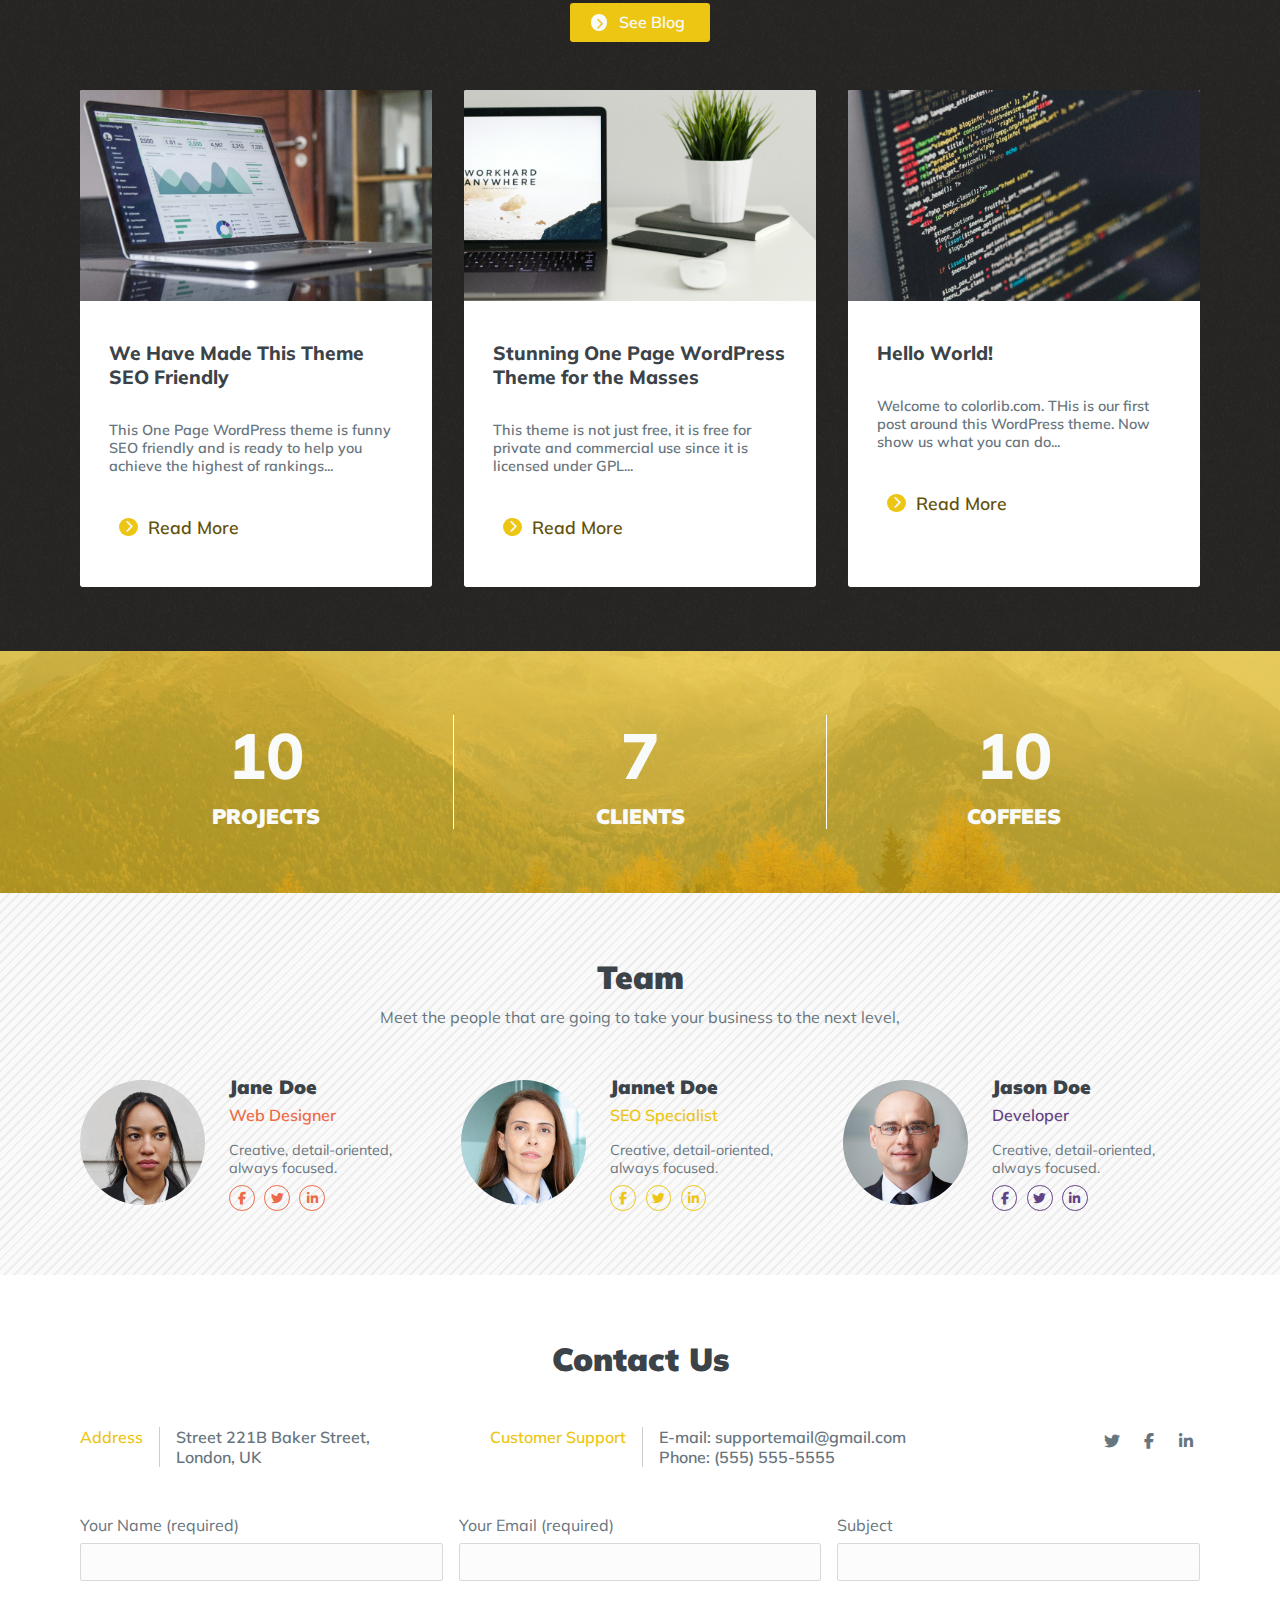
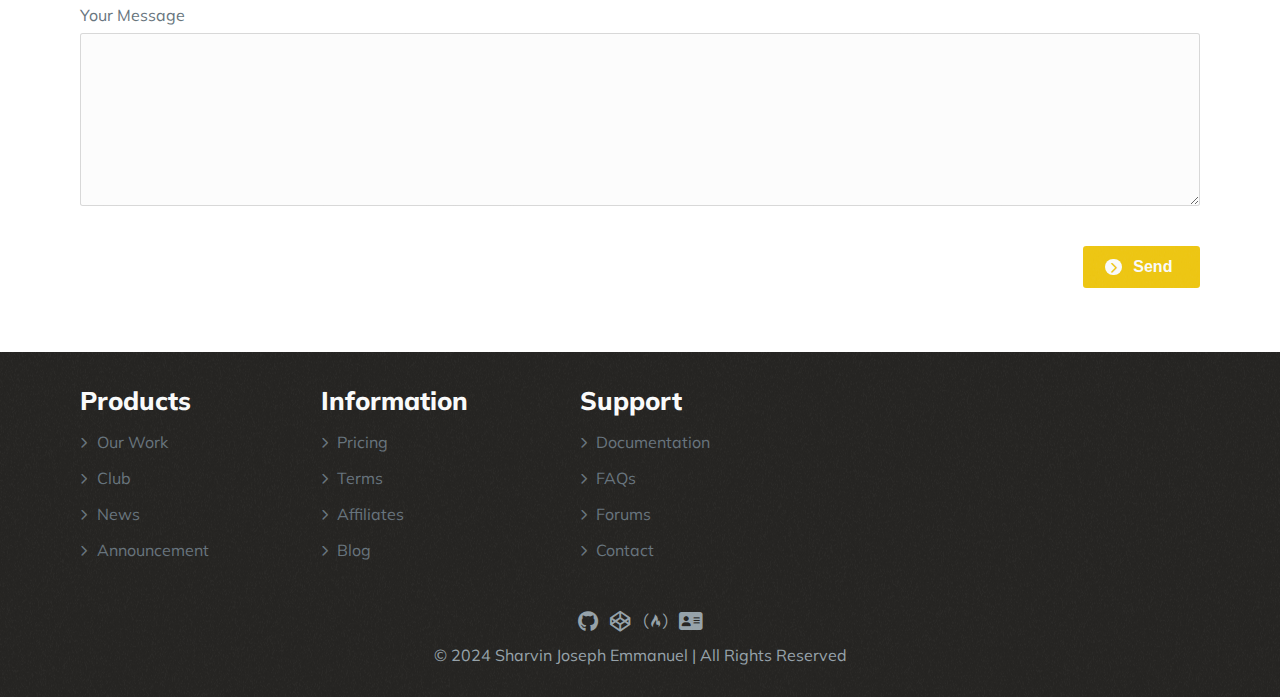
==== commit d39da541: "Add files via upload" ====
--- a/index.html
+++ b/index.html
@@ -22,7 +22,24 @@
             <a class="" href="#team">Our Team</a>
             <a class="" href="#contact">Contact</a>
          </div>
+         <div class="mob-menu-tog">
+            <div class="line"></div>
+            <div class="line"></div>
+            <div class="line"></div>
+         </div>
       </nav>
+      <div class="mobile-menu">
+         <div class="nav-links">
+            <a class="mob-menu-tog active" href="#home">Home</a>
+            <a class="mob-menu-tog" href="#about">About</a>
+            <a class="mob-menu-tog" href="#projects">Projects</a>
+            <a class="mob-menu-tog" href="#testimonials">Testimonials</a>
+            <a class="mob-menu-tog" href="#services">Services</a>
+            <a class="mob-menu-tog" href="#blog">Blog</a>
+            <a class="mob-menu-tog" href="#team">Our Team</a>
+            <a class="mob-menu-tog" href="#contact">Contact</a>
+         </div>
+      </div>
       <div class="noise"></div>
       <main>
          <section class="main-padding" id="home">
@@ -354,66 +371,42 @@
             <div class="footer-container">
                <div class="products-container col">
                   <div class="title">Products</div>
-                  <p>
-                     <i class="fa-solid fa-chevron-right"></i> Our Work
-                  </p>
-                  <p>
-                     <i class="fa-solid fa-chevron-right"></i> Club
-                  </p>
-                  <p>
-                     <i class="fa-solid fa-chevron-right"></i> News
-                  </p>
-                  <p>
-                     <i class="fa-solid fa-chevron-right"></i> Announcement
-                  </p>
+                  <p><i class="fa-solid fa-chevron-right"></i> Our Work</p>
+                  <p><i class="fa-solid fa-chevron-right"></i> Club</p>
+                  <p><i class="fa-solid fa-chevron-right"></i> News</p>
+                  <p><i class="fa-solid fa-chevron-right"></i> Announcement</p>
                </div>
                <div class="information-container col">
                   <div class="title">Information</div>
-                  <p>
-                     <i class="fa-solid fa-chevron-right"></i> Pricing
-                  </p>
-                  <p>
-                     <i class="fa-solid fa-chevron-right"></i> Terms
-                  </p>
-                  <p>
-                     <i class="fa-solid fa-chevron-right"></i> Affiliates
-                  </p>
-                  <p>
-                     <i class="fa-solid fa-chevron-right"></i> Blog
-                  </p>
+                  <p><i class="fa-solid fa-chevron-right"></i> Pricing</p>
+                  <p><i class="fa-solid fa-chevron-right"></i> Terms</p>
+                  <p><i class="fa-solid fa-chevron-right"></i> Affiliates</p>
+                  <p><i class="fa-solid fa-chevron-right"></i> Blog</p>
                </div>
                <div class="support-container col">
                   <div class="title">Support</div>
-                  <p>
-                     <i class="fa-solid fa-chevron-right"></i> Documentation
-                  </p>
-                  <p>
-                     <i class="fa-solid fa-chevron-right"></i> FAQs
-                  </p>
-                  <p>
-                     <i class="fa-solid fa-chevron-right"></i> Forums
-                  </p>
-                  <p>
-                     <i class="fa-solid fa-chevron-right"></i> Contact
-                  </p>
+                  <p><i class="fa-solid fa-chevron-right"></i> Documentation</p>
+                  <p><i class="fa-solid fa-chevron-right"></i> FAQs</p>
+                  <p><i class="fa-solid fa-chevron-right"></i> Forums</p>
+                  <p><i class="fa-solid fa-chevron-right"></i> Contact</p>
                </div>
             </div>
             <div class="socials-container">
                <div class="links">
-               <a href="https://github.com/jos3ph1205" target="me">
-                  <i class="fa-brands fa-github"></i>
-               </a>
-               <a href="https://codepen.io/Joseph_1205" target="me">
-                  <i class="fa-brands fa-codepen"></i>
-               </a>
-               <a href="https://www.freecodecamp.org/jos3ph_1205" target="me">
-                  <i class="fa-brands fa-free-code-camp"></i>
-               </a>
-               <a href="https://jos3ph1205.github.io/portfolio" target="me">
-                  <i class="fa-solid fa-address-card"></i>
-               </a>
-            </div>
-            <p>© 2024 Sharvin Joseph Emmanuel | All Rights Reserved</p>
+                  <a href="https://github.com/jos3ph1205" target="me">
+                     <i class="fa-brands fa-github"></i>
+                  </a>
+                  <a href="https://codepen.io/Joseph_1205" target="me">
+                     <i class="fa-brands fa-codepen"></i>
+                  </a>
+                  <a href="https://www.freecodecamp.org/jos3ph_1205" target="me">
+                     <i class="fa-brands fa-free-code-camp"></i>
+                  </a>
+                  <a href="https://jos3ph1205.github.io/portfolio" target="me">
+                     <i class="fa-solid fa-address-card"></i>
+                  </a>
+               </div>
+               <p>© 2024 Sharvin Joseph Emmanuel | All Rights Reserved</p>
             </div>
          </footer>
       </main>
--- a/main.css
+++ b/main.css
@@ -73,6 +73,9 @@
    --clr-base-dk: hsl(40, 4%, 14%);
    --clr-base-dkr: hsl(40, 4%, 10%);
 
+   --clr-nav: hsla(40, 4%, 14%, 0.95);
+   --clr-nav-alpha: hsla(40, 4%, 14%, 0.4);
+
    /* ACCENT COLORS */
    --clr-yellow-ltr: hsl(49, 85%, 80%);
    --clr-yellow-lt: hsl(49, 85%, 65%);
@@ -116,6 +119,7 @@
    box-sizing: border-box;
    padding: 0;
    margin: 0;
+   -webkit-tap-highlight-color: transparent;
 }
 html {
    scroll-behavior: smooth;
@@ -152,11 +156,11 @@
    background-image: url("images/1k_Dissolve_Noise_Texture.png");
    background-repeat: repeat;
    background-position: center;
-   opacity: 0.06;
+   opacity: 0.03;
    mix-blend-mode: color-dodge;
    filter: blur(0.2px);
    animation: noise 1s steps(2) infinite;
-   z-index: 10;
+   z-index: 150;
    pointer-events: none;
 }
 
@@ -193,7 +197,7 @@
 section#thanks {
    --bg-url: url("images/thanks.jpg");
    --bg-size: cover;
-   --bg-brightness: .6;
+   --bg-brightness: 0.6;
    color: var(--clr-f-100);
    justify-content: center;
    height: 100svh;
@@ -218,8 +222,10 @@
    display: flex;
    justify-content: space-between;
    align-items: center;
-
-   animation: nav-transition .5s ease forwards;
+   background-color: var(--clr-nav-alpha);
+   backdrop-filter: blur(10px);
+
+   animation: nav-transition 0.5s ease forwards;
    animation-timeline: scroll(y);
    animation-range: 0 20svh;
 }
@@ -228,15 +234,16 @@
 }
 .nav-links {
    display: flex;
+   align-items: center;
    gap: 2.5em;
 }
 .nav-links a {
    text-decoration: none;
    color: var(--clr-f-100);
    font-weight: var(--f-medium);
-   font-size: .95em;
-
-   transition: .2s ease;
+   font-size: 0.95em;
+
+   transition: 0.2s ease;
 }
 .nav-links a.active {
    color: var(--clr-yellow);
@@ -246,6 +253,88 @@
    translate: 0 2px;
    scale: 1.1;
 }
+
+.mob-menu-tog {
+   font-size: 1rem;
+   display: none;
+   position: relative;
+   color: var(--clr-yellow);
+   height: 1.3em;
+   aspect-ratio: 1 / 1;
+   cursor: pointer;
+}
+.mob-menu-tog .line {
+   position: absolute;
+   width: 100%;
+   height: 3px;
+   border-radius: 100vh;
+   background-color: var(--clr-yellow);
+   left: 50%;
+   translate: -50% 0;
+}
+.mob-menu-tog .line:nth-child(2) {
+   top: 50%;
+   translate: -50% -50%;
+   transition: 0.05s ease;
+}
+.mob-menu-tog .line:last-child {
+   bottom: 0;
+   transition: bottom 0.25s, rotate 0.25s;
+}
+.mob-menu-tog .line:first-child {
+   top: 0;
+   transition: top 0.25s, rotate 0.25s;
+}
+
+.mob-menu-tog.show .line:nth-child(2) {
+   opacity: 0;
+   transition: .2s ease;
+}
+.mob-menu-tog.show .line:last-child {
+   bottom: 50%;
+   translate: -50% 50%;
+   rotate: 45deg;
+   transition: bottom 0.22s, rotate 0.35s 0.25s;
+}
+.mob-menu-tog.show .line:first-child {
+   top: 50%;
+   rotate: -45deg;
+   translate: -50% -50%;
+   transition: top 0.22s, rotate 0.35s 0.25s;
+}
+body:has(.mobile-menu.show) {
+   overflow: hidden;
+}
+
+.mobile-menu {
+   position: fixed;
+   top: -100%;
+   height: 100svh;
+   width: 100%;
+   z-index: 50;
+   padding-block: 8rem 5rem !important;
+   backdrop-filter: blur(8px);
+   background-color: var(--clr-base-dkr);
+   display: grid;
+   place-items: center;
+
+   transition: 0.3s cubic-bezier(0.5, 0.5, 0.3, 0.9);
+}
+.mobile-menu.show {
+   top: 0;
+   transition: 0.5s cubic-bezier(0.5, 0.5, 0.3, 0.9);
+}
+.mobile-menu .nav-links {
+   width: 100%;
+   display: flex;
+   flex-direction: column;
+   text-align: center;
+   gap: 2rem;
+}
+.mobile-menu .nav-links a {
+   width: 100%;
+}
+
 ::-webkit-scrollbar {
    width: 16px;
    height: 16px;
@@ -256,7 +345,7 @@
 ::-webkit-scrollbar-thumb {
    border-radius: 10vh;
    background-color: var(--clr-base-dk);
-   box-shadow: inset 0 0 0 1px hsla(0, 0%, 100%, 0.23) ;
+   box-shadow: inset 0 0 0 1px hsla(0, 0%, 100%, 0.23);
    border: 3px solid var(--clr-base-dkr);
    margin: 10em;
 }
@@ -270,7 +359,7 @@
 
 @keyframes nav-transition {
    100% {
-      background-color: var(--clr-base-dk);
+      background-color: var(--clr-nav);
       padding-inline: 2em !important;
    }
 }
@@ -282,7 +371,7 @@
    --bg-url: url("images/home.jpg");
    --bg-repeat: repeat;
    --bg-size: contain;
-   --bg-brightness: 0.8;
+   --bg-brightness: 0.6;
    height: 100svh;
    justify-content: center;
 }
@@ -297,7 +386,7 @@
    color: var(--clr-f-100);
 }
 .hero-title {
-   font-size: 4em;
+   font-size: 3.5em;
    font-weight: var(--f-bold);
 }
 .hero-title span {
@@ -308,15 +397,16 @@
 }
 
 .call-to-action {
+   font-size: 1rem;
    display: flex;
    justify-content: center;
-   gap: 1rem;
+   gap: 1em;
    width: 50%;
 }
 .call-to-action button {
    width: 100%;
    color: inherit;
-   padding-block: 1.2rem;
+   padding-block: 1.2em;
    font-weight: var(--f-normal);
    border: solid 3px;
    border-radius: 0.2em;
@@ -367,7 +457,7 @@
 .project-card {
    position: relative;
    flex-basis: 100%;
-   height: 400px;
+   height: clamp(250px, 40vw, 400px);
    overflow: hidden;
    transform-origin: center;
    transition: 0.4s ease;
@@ -522,6 +612,7 @@
    display: flex;
    flex-direction: column;
    align-items: center;
+   text-align: center;
    width: 100%;
    gap: 0.9em;
 }
@@ -652,6 +743,7 @@
    font-size: 0.9em;
 }
 .news-card .link {
+   width: 100%;
    text-decoration: none;
    color: var(--clr-yellow-dkr);
    font-weight: var(--f-normal);
@@ -694,7 +786,7 @@
 }
 
 .news-details .link:hover .icon::before {
-   height: 40em;
+   height: 100em;
    transition: 0.4s ease-out;
 }
 .news-details .link:hover {
@@ -777,8 +869,10 @@
 }
 
 .team-container {
+   width: 100%;
    font-size: 1rem;
-   display: flex;
+   display: grid;
+   grid-template-columns: repeat(auto-fit, minmax(300px, 1fr));
    gap: 1.5em;
 }
 .team-card {
@@ -886,7 +980,7 @@
 }
 .contact-info-box .socials-wrapper {
    display: flex;
-   gap: .5em;
+   gap: 0.5em;
 }
 .contact-info-box .socials-wrapper i {
    cursor: pointer;
@@ -897,7 +991,7 @@
    display: grid;
    place-items: center;
 
-   transition: .2s ease;
+   transition: 0.2s ease;
 }
 .contact-info-box .socials-wrapper i:hover {
    background-color: var(--clr-yellow);
@@ -911,6 +1005,7 @@
    gap: 1.5em;
 }
 .contact-form .details {
+   width: 100%;
    display: flex;
    gap: 1em;
 }
@@ -918,16 +1013,16 @@
    width: 100%;
    display: flex;
    flex-direction: column;
-   gap: .5em;
+   gap: 0.5em;
 }
 .contact-form .input-box [name] {
-   padding: .8em;
+   padding: 0.8em;
    width: 100%;
    border: solid 1px hsla(0, 0%, 0%, 0.15);
    background-color: hsla(0, 0%, 0%, 0.01);
-   border-radius: .2em;
-
-   transition: .2s ease;
+   border-radius: 0.2em;
+
+   transition: 0.2s ease;
 }
 .contact-form .input-box label {
    color: var(--clr-f-500);
@@ -938,7 +1033,6 @@
    margin-top: 1em;
 }
 
-
 footer {
    background-color: var(--clr-base-dk);
    padding-block: 2rem !important;
@@ -950,6 +1044,7 @@
    display: flex;
    font-size: 1rem;
    gap: 7em;
+   flex-wrap: wrap;
 }
 .footer-container .col {
    display: flex;
@@ -964,12 +1059,12 @@
 .footer-container .col p {
    color: var(--clr-f-500);
    cursor: pointer;
-   transition: .2s ease;
+   transition: 0.2s ease;
 }
 .footer-container .col p i {
-   font-size: .7em;
+   font-size: 0.7em;
    vertical-align: middle;
-   margin-right: .5em;
+   margin-right: 0.5em;
 }
 .footer-container .col p:hover {
    color: var(--clr-f-300);
@@ -979,7 +1074,7 @@
    display: flex;
    flex-direction: column;
    justify-content: center;
-   gap: .7em;
+   gap: 0.7em;
    text-align: center;
    color: var(--clr-f-300);
 }
@@ -987,14 +1082,189 @@
 .socials-container .links {
    display: flex;
    justify-content: center;
-   gap: .6em;
+   gap: 0.6em;
    font-size: 1.3em;
 }
 .socials-container .links a {
    text-decoration: none;
    color: inherit;
-   transition: .2s ease;
+   transition: 0.2s ease;
 }
 .socials-container .links a:hover {
    color: var(--clr-f-100);
+}
+@media only screen and (max-width: 1050px) {
+   .nav-links {
+      display: none;
+   }
+   .mob-menu-tog {
+      display: block;
+   }
+}
+@media only screen and (max-width: 950px) {
+   .team-container {
+      gap: 3em;
+   }
+   .team-card {
+      gap: 2em;
+      justify-content: center;
+   }
+   .team-card img {
+      width: 120px;
+   }
+   .contact-info-box {
+      width: 100% !important
+   }
+   .contact-info-container {
+      flex-direction: column-reverse;
+   }
+   .contact-info-container > div {
+      width: 100%;
+   }
+   .contact-info-box > span {
+      width: 30%;
+      white-space: unset;
+   }
+   .news-container {
+      display: grid;
+      grid-template-columns: repeat(auto-fit, minmax(250px, 1fr));
+   }
+   .news-card:hover {
+      translate: unset;
+      box-shadow: none;
+   }
+   .news-card:has(+ .news-card + .news-card:hover) {
+      translate: unset;
+      box-shadow: none;
+      opacity: unset;
+   }
+   .news-card:has(+ .news-card:hover) {
+      translate: unset;
+      box-shadow: none;
+      opacity: unset;
+   }
+   .news-card:hover + .news-card {
+      translate: unset;
+      box-shadow: none;
+      opacity: unset;
+   }
+   .news-card:hover + .news-card + .news-card {
+      translate: unset;
+      box-shadow: none;
+      opacity: unset;
+   }
+}
+
+@media only screen and (max-width: 800px) {
+   .main-padding {
+      padding-inline: 2.5em;
+   }
+   .services-container {
+      flex-direction: column;
+   }
+   .skills-container {
+      flex-direction: column;
+      gap: 0;
+   }
+   .skills-container img {
+      max-height: 15vh;
+   }
+   .projects-container {
+      display: grid;
+      grid-template-columns: repeat(auto-fill, minmax(300px, 1fr));
+   }
+   .project-card .links {
+      top: 0;
+      opacity: 1;
+   }
+   .project-card::after {
+      content: "";
+      position: absolute;
+      inset: 0;
+      background-color: hsla(0, 0%, 0%, 0.7);
+
+      transition: 0.5s ease;
+   }
+   .footer-container {
+      gap: 3.5em;
+   }
+}
+
+@media only screen and (max-width: 650px) {
+   section {
+      gap: 2.5rem;
+   }
+   section#metrics {
+      padding-block: 2rem !important;
+   }
+   .metric-box {
+      font-size: .7em;
+   }
+   .contact-form .details {
+      flex-direction: column;
+   }
+   .contact-info-box {
+      font-size: .9rem;
+      flex-direction: column;
+      gap: .8em;
+   }
+   .contact-info-box > span {
+      width: 100%;
+   }
+   .contact-info-box .vr {
+      height: 1px;
+      width: unset;
+   }
+   .contact-info-box .socials-wrapper {
+      gap: .1em ;
+   }
+   .news-card .thumbnail {
+      aspect-ratio: 2 / .8;
+   }
+   .hero-container {
+      font-size: .7rem;
+      gap: 2.5em;
+   }
+   .hero-subtitle {
+      font-size: 1.3em;
+   }
+   .call-to-action {
+      font-size: .3rem;
+   }
+   section#home {
+      --bg-brightness: 0.5;
+   }
+}
+
+@media only screen and (max-width: 500px) {
+   .main-padding {
+      padding-inline: 1.5em;
+   }
+   .team-card {
+      font-size: .9rem;
+   }
+   .team-card img {
+      width: 100px;
+   }
+   .metric-box {
+      font-size: .6em;
+   }
+   .news-card {
+      font-size: .85rem;
+   }
+   .section-title {     
+      font-size: .9rem;
+   }
+   .testimony-container {
+      font-size: .8rem;
+   }
+   .testimony-scroller {
+      font-size: .8rem;
+   }
+   .about-container {
+      font-size: .8rem;
+   }
+   .footer-container .col {
+      font-size: .9rem;
+   }
 }